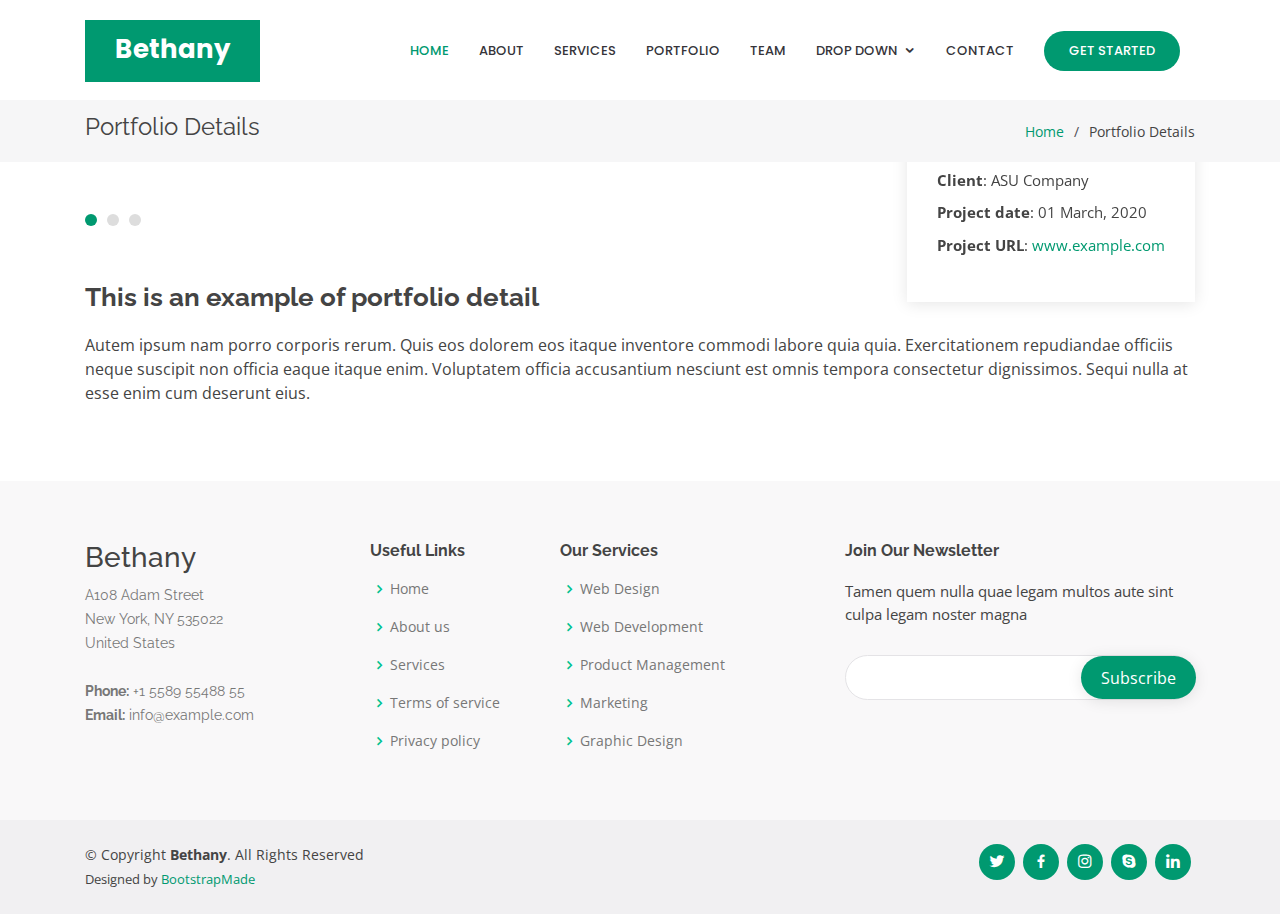
==== portfolio-details.html @ 7e9dd36a "2nd commit" ====
<!DOCTYPE html>
<html lang="en">

<head>
  <meta charset="utf-8">
  <meta content="width=device-width, initial-scale=1.0" name="viewport">

  <title>Portfolio Details - Bethany Bootstrap Template</title>
  <meta content="" name="descriptison">
  <meta content="" name="keywords">

  <!-- Favicons -->
  <link href="assets/img/favicon.png" rel="icon">
  <link href="assets/img/apple-touch-icon.png" rel="apple-touch-icon">

  <!-- Google Fonts -->
  <link href="https://fonts.googleapis.com/css?family=Open+Sans:300,300i,400,400i,600,600i,700,700i|Raleway:300,300i,400,400i,500,500i,600,600i,700,700i|Poppins:300,300i,400,400i,500,500i,600,600i,700,700i" rel="stylesheet">

  <!-- Vendor CSS Files -->
  <link href="assets/vendor/bootstrap/css/bootstrap.min.css" rel="stylesheet">
  <link href="assets/vendor/icofont/icofont.min.css" rel="stylesheet">
  <link href="assets/vendor/boxicons/css/boxicons.min.css" rel="stylesheet">
  <link href="assets/vendor/remixicon/remixicon.css" rel="stylesheet">
  <link href="assets/vendor/venobox/venobox.css" rel="stylesheet">
  <link href="assets/vendor/owl.carousel/assets/owl.carousel.min.css" rel="stylesheet">
  <link href="assets/vendor/aos/aos.css" rel="stylesheet">

  <!-- Template Main CSS File -->
  <link href="assets/css/style.css" rel="stylesheet">

  <!-- =======================================================
  * Template Name: Bethany - v2.0.0
  * Template URL: https://bootstrapmade.com/bethany-free-onepage-bootstrap-theme/
  * Author: BootstrapMade.com
  * License: https://bootstrapmade.com/license/
  ======================================================== -->
</head>

<body>

  <!-- ======= Header ======= -->
  <header id="header" class="fixed-top d-flex align-items-center">
    <div class="container">
      <div class="header-container d-flex align-items-center">
        <div class="logo mr-auto">
          <h1 class="text-light"><a href="index.html"><span>Bethany</span></a></h1>
          <!-- Uncomment below if you prefer to use an image logo -->
          <!-- <a href="index.html"><img src="assets/img/logo.png" alt="" class="img-fluid"></a>-->
        </div>

        <nav class="nav-menu d-none d-lg-block">
          <ul>
            <li class="active"><a href="#header">Home</a></li>
            <li><a href="#about">About</a></li>
            <li><a href="#services">Services</a></li>
            <li><a href="#portfolio">Portfolio</a></li>
            <li><a href="#team">Team</a></li>
            <li class="drop-down"><a href="">Drop Down</a>
              <ul>
                <li><a href="#">Drop Down 1</a></li>
                <li class="drop-down"><a href="#">Drop Down 2</a>
                  <ul>
                    <li><a href="#">Deep Drop Down 1</a></li>
                    <li><a href="#">Deep Drop Down 2</a></li>
                    <li><a href="#">Deep Drop Down 3</a></li>
                    <li><a href="#">Deep Drop Down 4</a></li>
                    <li><a href="#">Deep Drop Down 5</a></li>
                  </ul>
                </li>
                <li><a href="#">Drop Down 3</a></li>
                <li><a href="#">Drop Down 4</a></li>
                <li><a href="#">Drop Down 5</a></li>
              </ul>
            </li>
            <li><a href="#contact">Contact</a></li>

            <li class="get-started"><a href="#about">Get Started</a></li>
          </ul>
        </nav><!-- .nav-menu -->
      </div><!-- End Header Container -->
    </div>
  </header><!-- End Header -->

  <main id="main">

    <!-- ======= Breadcrumbs ======= -->
    <section id="breadcrumbs" class="breadcrumbs">
      <div class="container">

        <div class="d-flex justify-content-between align-items-center">
          <h2>Portfolio Details</h2>
          <ol>
            <li><a href="index.html">Home</a></li>
            <li>Portfolio Details</li>
          </ol>
        </div>

      </div>
    </section><!-- End Breadcrumbs -->

    <!-- ======= Portfolio Details Section ======= -->
    <section id="portfolio-details" class="portfolio-details">
      <div class="container">

        <div class="portfolio-details-container" data-aos="fade-up" data-aos-delay="100">

          <div class="owl-carousel portfolio-details-carousel">
            <img src="assets/img/portfolio/portfolio-details-1.jpg" class="img-fluid" alt="">
            <img src="assets/img/portfolio/portfolio-details-2.jpg" class="img-fluid" alt="">
            <img src="assets/img/portfolio/portfolio-details-3.jpg" class="img-fluid" alt="">
          </div>

          <div class="portfolio-info">
            <h3>Project information</h3>
            <ul>
              <li><strong>Category</strong>: Web design</li>
              <li><strong>Client</strong>: ASU Company</li>
              <li><strong>Project date</strong>: 01 March, 2020</li>
              <li><strong>Project URL</strong>: <a href="#">www.example.com</a></li>
            </ul>
          </div>

        </div>

        <div class="portfolio-description">
          <h2>This is an example of portfolio detail</h2>
          <p>
            Autem ipsum nam porro corporis rerum. Quis eos dolorem eos itaque inventore commodi labore quia quia. Exercitationem repudiandae officiis neque suscipit non officia eaque itaque enim. Voluptatem officia accusantium nesciunt est omnis tempora consectetur dignissimos. Sequi nulla at esse enim cum deserunt eius.
          </p>
        </div>

      </div>
    </section><!-- End Portfolio Details Section -->

  </main><!-- End #main -->

  <!-- ======= Footer ======= -->
  <footer id="footer">

    <div class="footer-top">
      <div class="container">
        <div class="row">

          <div class="col-lg-3 col-md-6 footer-contact">
            <h3>Bethany</h3>
            <p>
              A108 Adam Street <br>
              New York, NY 535022<br>
              United States <br><br>
              <strong>Phone:</strong> +1 5589 55488 55<br>
              <strong>Email:</strong> info@example.com<br>
            </p>
          </div>

          <div class="col-lg-2 col-md-6 footer-links">
            <h4>Useful Links</h4>
            <ul>
              <li><i class="bx bx-chevron-right"></i> <a href="#">Home</a></li>
              <li><i class="bx bx-chevron-right"></i> <a href="#">About us</a></li>
              <li><i class="bx bx-chevron-right"></i> <a href="#">Services</a></li>
              <li><i class="bx bx-chevron-right"></i> <a href="#">Terms of service</a></li>
              <li><i class="bx bx-chevron-right"></i> <a href="#">Privacy policy</a></li>
            </ul>
          </div>

          <div class="col-lg-3 col-md-6 footer-links">
            <h4>Our Services</h4>
            <ul>
              <li><i class="bx bx-chevron-right"></i> <a href="#">Web Design</a></li>
              <li><i class="bx bx-chevron-right"></i> <a href="#">Web Development</a></li>
              <li><i class="bx bx-chevron-right"></i> <a href="#">Product Management</a></li>
              <li><i class="bx bx-chevron-right"></i> <a href="#">Marketing</a></li>
              <li><i class="bx bx-chevron-right"></i> <a href="#">Graphic Design</a></li>
            </ul>
          </div>

          <div class="col-lg-4 col-md-6 footer-newsletter">
            <h4>Join Our Newsletter</h4>
            <p>Tamen quem nulla quae legam multos aute sint culpa legam noster magna</p>
            <form action="" method="post">
              <input type="email" name="email"><input type="submit" value="Subscribe">
            </form>
          </div>

        </div>
      </div>
    </div>

    <div class="container d-md-flex py-4">

      <div class="mr-md-auto text-center text-md-left">
        <div class="copyright">
          &copy; Copyright <strong><span>Bethany</span></strong>. All Rights Reserved
        </div>
        <div class="credits">
          <!-- All the links in the footer should remain intact. -->
          <!-- You can delete the links only if you purchased the pro version. -->
          <!-- Licensing information: https://bootstrapmade.com/license/ -->
          <!-- Purchase the pro version with working PHP/AJAX contact form: https://bootstrapmade.com/bethany-free-onepage-bootstrap-theme/ -->
          Designed by <a href="https://bootstrapmade.com/">BootstrapMade</a>
        </div>
      </div>
      <div class="social-links text-center text-md-right pt-3 pt-md-0">
        <a href="#" class="twitter"><i class="bx bxl-twitter"></i></a>
        <a href="#" class="facebook"><i class="bx bxl-facebook"></i></a>
        <a href="#" class="instagram"><i class="bx bxl-instagram"></i></a>
        <a href="#" class="google-plus"><i class="bx bxl-skype"></i></a>
        <a href="#" class="linkedin"><i class="bx bxl-linkedin"></i></a>
      </div>
    </div>
  </footer><!-- End Footer -->

  <a href="#" class="back-to-top"><i class="icofont-simple-up"></i></a>

  <!-- Vendor JS Files -->
  <script src="assets/vendor/jquery/jquery.min.js"></script>
  <script src="assets/vendor/bootstrap/js/bootstrap.bundle.min.js"></script>
  <script src="assets/vendor/jquery.easing/jquery.easing.min.js"></script>
  <script src="assets/vendor/php-email-form/validate.js"></script>
  <script src="assets/vendor/waypoints/jquery.waypoints.min.js"></script>
  <script src="assets/vendor/counterup/counterup.min.js"></script>
  <script src="assets/vendor/isotope-layout/isotope.pkgd.min.js"></script>
  <script src="assets/vendor/venobox/venobox.min.js"></script>
  <script src="assets/vendor/owl.carousel/owl.carousel.min.js"></script>
  <script src="assets/vendor/aos/aos.js"></script>

  <!-- Template Main JS File -->
  <script src="assets/js/main.js"></script>

</body>

</html>
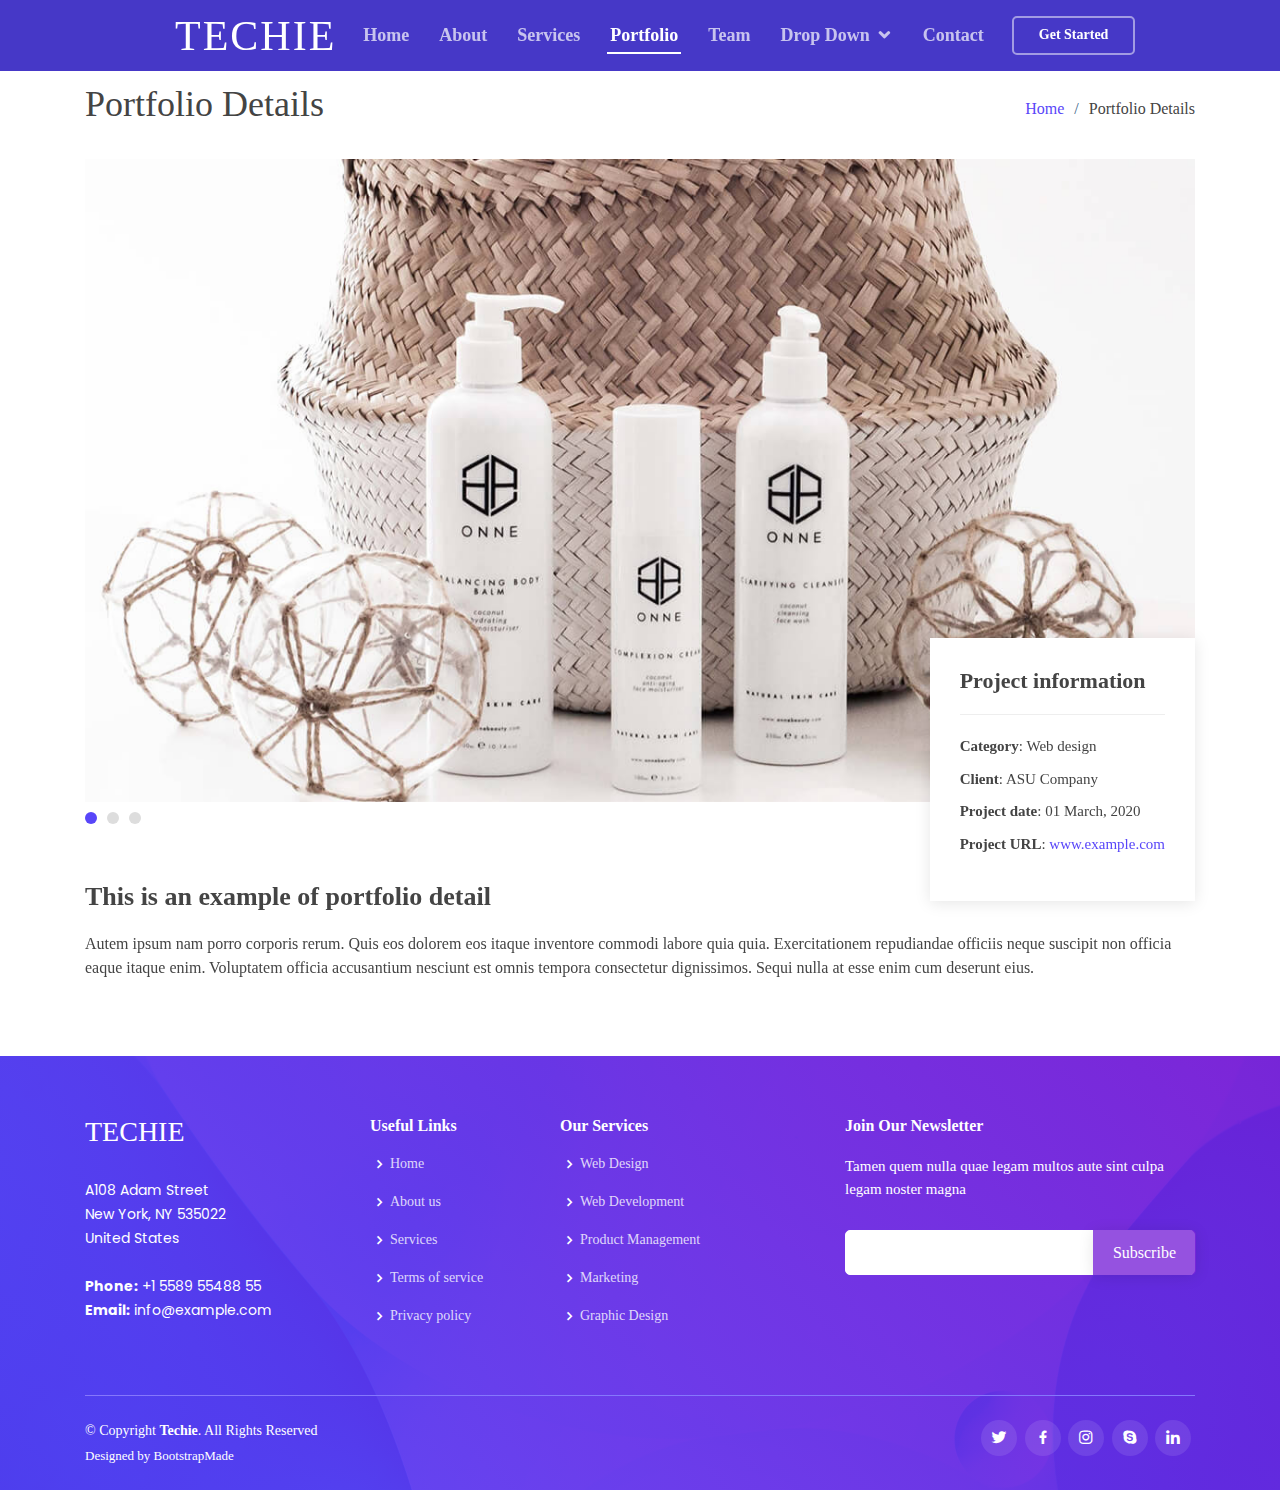
==== commit eace05a0: "Pre-bake commit" ====
--- a/portfolio-details.html
+++ b/portfolio-details.html
@@ -5,7 +5,7 @@
   <meta charset="utf-8">
   <meta content="width=device-width, initial-scale=1.0" name="viewport">
 
-  <title>Portfolio Details - Bethany Bootstrap Template</title>
+  <title>Portfolio Details - Techie Bootstrap Template</title>
   <meta content="" name="descriptison">
   <meta content="" name="keywords">
 
@@ -14,23 +14,22 @@
   <link href="assets/img/apple-touch-icon.png" rel="apple-touch-icon">
 
   <!-- Google Fonts -->
-  <link href="https://fonts.googleapis.com/css?family=Open+Sans:300,300i,400,400i,600,600i,700,700i|Raleway:300,300i,400,400i,500,500i,600,600i,700,700i|Poppins:300,300i,400,400i,500,500i,600,600i,700,700i" rel="stylesheet">
+  <link href="https://fonts.googleapis.com/css?family=Open+Sans:300,300i,400,400i,600,600i,700,700i|Roboto:300,300i,400,400i,500,500i,600,600i,700,700i|Poppins:300,300i,400,400i,500,500i,600,600i,700,700i" rel="stylesheet">
 
   <!-- Vendor CSS Files -->
   <link href="assets/vendor/bootstrap/css/bootstrap.min.css" rel="stylesheet">
   <link href="assets/vendor/icofont/icofont.min.css" rel="stylesheet">
   <link href="assets/vendor/boxicons/css/boxicons.min.css" rel="stylesheet">
-  <link href="assets/vendor/remixicon/remixicon.css" rel="stylesheet">
+  <link href="assets/vendor/owl.carousel/assets/owl.carousel.min.css" rel="stylesheet">
   <link href="assets/vendor/venobox/venobox.css" rel="stylesheet">
-  <link href="assets/vendor/owl.carousel/assets/owl.carousel.min.css" rel="stylesheet">
   <link href="assets/vendor/aos/aos.css" rel="stylesheet">
 
   <!-- Template Main CSS File -->
   <link href="assets/css/style.css" rel="stylesheet">
 
   <!-- =======================================================
-  * Template Name: Bethany - v2.0.0
-  * Template URL: https://bootstrapmade.com/bethany-free-onepage-bootstrap-theme/
+  * Template Name: Techie - v2.0.0
+  * Template URL: https://bootstrapmade.com/techie-free-skin-bootstrap-3/
   * Author: BootstrapMade.com
   * License: https://bootstrapmade.com/license/
   ======================================================== -->
@@ -39,45 +38,48 @@
 <body>
 
   <!-- ======= Header ======= -->
-  <header id="header" class="fixed-top d-flex align-items-center">
-    <div class="container">
-      <div class="header-container d-flex align-items-center">
-        <div class="logo mr-auto">
-          <h1 class="text-light"><a href="index.html"><span>Bethany</span></a></h1>
+  <header id="header" class="fixed-top header-inner-pages">
+    <div class="container-fluid">
+
+      <div class="row justify-content-center">
+        <div class="col-xl-9 d-flex align-items-center">
+          <h1 class="logo mr-auto"><a href="index.html">Techie</a></h1>
           <!-- Uncomment below if you prefer to use an image logo -->
-          <!-- <a href="index.html"><img src="assets/img/logo.png" alt="" class="img-fluid"></a>-->
-        </div>
-
-        <nav class="nav-menu d-none d-lg-block">
-          <ul>
-            <li class="active"><a href="#header">Home</a></li>
-            <li><a href="#about">About</a></li>
-            <li><a href="#services">Services</a></li>
-            <li><a href="#portfolio">Portfolio</a></li>
-            <li><a href="#team">Team</a></li>
-            <li class="drop-down"><a href="">Drop Down</a>
-              <ul>
-                <li><a href="#">Drop Down 1</a></li>
-                <li class="drop-down"><a href="#">Drop Down 2</a>
-                  <ul>
-                    <li><a href="#">Deep Drop Down 1</a></li>
-                    <li><a href="#">Deep Drop Down 2</a></li>
-                    <li><a href="#">Deep Drop Down 3</a></li>
-                    <li><a href="#">Deep Drop Down 4</a></li>
-                    <li><a href="#">Deep Drop Down 5</a></li>
-                  </ul>
-                </li>
-                <li><a href="#">Drop Down 3</a></li>
-                <li><a href="#">Drop Down 4</a></li>
-                <li><a href="#">Drop Down 5</a></li>
-              </ul>
-            </li>
-            <li><a href="#contact">Contact</a></li>
-
-            <li class="get-started"><a href="#about">Get Started</a></li>
-          </ul>
-        </nav><!-- .nav-menu -->
-      </div><!-- End Header Container -->
+          <!-- <a href="index.html" class="logo mr-auto"><img src="assets/img/logo.png" alt="" class="img-fluid"></a>-->
+
+          <nav class="nav-menu d-none d-lg-block">
+            <ul>
+              <li><a href="index.html">Home</a></li>
+              <li><a href="#about">About</a></li>
+              <li><a href="#services">Services</a></li>
+              <li class="active"><a href="#portfolio">Portfolio</a></li>
+              <li><a href="#team">Team</a></li>
+              <li class="drop-down"><a href="">Drop Down</a>
+                <ul>
+                  <li><a href="#">Drop Down 1</a></li>
+                  <li class="drop-down"><a href="#">Deep Drop Down</a>
+                    <ul>
+                      <li><a href="#">Deep Drop Down 1</a></li>
+                      <li><a href="#">Deep Drop Down 2</a></li>
+                      <li><a href="#">Deep Drop Down 3</a></li>
+                      <li><a href="#">Deep Drop Down 4</a></li>
+                      <li><a href="#">Deep Drop Down 5</a></li>
+                    </ul>
+                  </li>
+                  <li><a href="#">Drop Down 2</a></li>
+                  <li><a href="#">Drop Down 3</a></li>
+                  <li><a href="#">Drop Down 4</a></li>
+                </ul>
+              </li>
+              <li><a href="#contact">Contact</a></li>
+
+            </ul>
+          </nav><!-- .nav-menu -->
+
+          <a href="#about" class="get-started-btn scrollto">Get Started</a>
+        </div>
+      </div>
+
     </div>
   </header><!-- End Header -->
 
@@ -100,9 +102,9 @@
 
     <!-- ======= Portfolio Details Section ======= -->
     <section id="portfolio-details" class="portfolio-details">
-      <div class="container">
-
-        <div class="portfolio-details-container" data-aos="fade-up" data-aos-delay="100">
+      <div class="container" data-aos="fade-up">
+
+        <div class="portfolio-details-container">
 
           <div class="owl-carousel portfolio-details-carousel">
             <img src="assets/img/portfolio/portfolio-details-1.jpg" class="img-fluid" alt="">
@@ -142,7 +144,7 @@
         <div class="row">
 
           <div class="col-lg-3 col-md-6 footer-contact">
-            <h3>Bethany</h3>
+            <h3>Techie</h3>
             <p>
               A108 Adam Street <br>
               New York, NY 535022<br>
@@ -186,31 +188,35 @@
       </div>
     </div>
 
-    <div class="container d-md-flex py-4">
-
-      <div class="mr-md-auto text-center text-md-left">
-        <div class="copyright">
-          &copy; Copyright <strong><span>Bethany</span></strong>. All Rights Reserved
-        </div>
-        <div class="credits">
-          <!-- All the links in the footer should remain intact. -->
-          <!-- You can delete the links only if you purchased the pro version. -->
-          <!-- Licensing information: https://bootstrapmade.com/license/ -->
-          <!-- Purchase the pro version with working PHP/AJAX contact form: https://bootstrapmade.com/bethany-free-onepage-bootstrap-theme/ -->
-          Designed by <a href="https://bootstrapmade.com/">BootstrapMade</a>
-        </div>
-      </div>
-      <div class="social-links text-center text-md-right pt-3 pt-md-0">
-        <a href="#" class="twitter"><i class="bx bxl-twitter"></i></a>
-        <a href="#" class="facebook"><i class="bx bxl-facebook"></i></a>
-        <a href="#" class="instagram"><i class="bx bxl-instagram"></i></a>
-        <a href="#" class="google-plus"><i class="bx bxl-skype"></i></a>
-        <a href="#" class="linkedin"><i class="bx bxl-linkedin"></i></a>
-      </div>
+    <div class="container">
+
+      <div class="copyright-wrap d-md-flex py-4">
+        <div class="mr-md-auto text-center text-md-left">
+          <div class="copyright">
+            &copy; Copyright <strong><span>Techie</span></strong>. All Rights Reserved
+          </div>
+          <div class="credits">
+            <!-- All the links in the footer should remain intact. -->
+            <!-- You can delete the links only if you purchased the pro version. -->
+            <!-- Licensing information: https://bootstrapmade.com/license/ -->
+            <!-- Purchase the pro version with working PHP/AJAX contact form: https://bootstrapmade.com/techie-free-skin-bootstrap-3/ -->
+            Designed by <a href="https://bootstrapmade.com/">BootstrapMade</a>
+          </div>
+        </div>
+        <div class="social-links text-center text-md-right pt-3 pt-md-0">
+          <a href="#" class="twitter"><i class="bx bxl-twitter"></i></a>
+          <a href="#" class="facebook"><i class="bx bxl-facebook"></i></a>
+          <a href="#" class="instagram"><i class="bx bxl-instagram"></i></a>
+          <a href="#" class="google-plus"><i class="bx bxl-skype"></i></a>
+          <a href="#" class="linkedin"><i class="bx bxl-linkedin"></i></a>
+        </div>
+      </div>
+
     </div>
   </footer><!-- End Footer -->
 
   <a href="#" class="back-to-top"><i class="icofont-simple-up"></i></a>
+  <div id="preloader"></div>
 
   <!-- Vendor JS Files -->
   <script src="assets/vendor/jquery/jquery.min.js"></script>
@@ -219,9 +225,9 @@
   <script src="assets/vendor/php-email-form/validate.js"></script>
   <script src="assets/vendor/waypoints/jquery.waypoints.min.js"></script>
   <script src="assets/vendor/counterup/counterup.min.js"></script>
+  <script src="assets/vendor/owl.carousel/owl.carousel.min.js"></script>
   <script src="assets/vendor/isotope-layout/isotope.pkgd.min.js"></script>
   <script src="assets/vendor/venobox/venobox.min.js"></script>
-  <script src="assets/vendor/owl.carousel/owl.carousel.min.js"></script>
   <script src="assets/vendor/aos/aos.js"></script>
 
   <!-- Template Main JS File -->
--- a/assets/css/style.css
+++ b/assets/css/style.css
@@ -1,1471 +1,1782 @@
-/**
-* Template Name: Bethany - v2.0.0
-* Template URL: https://bootstrapmade.com/bethany-free-onepage-bootstrap-theme/
-* Author: BootstrapMade.com
-* License: https://bootstrapmade.com/license/
-*/
-
-/*--------------------------------------------------------------
-# General
---------------------------------------------------------------*/
-body {
-  font-family: "Open Sans", sans-serif;
-  color: #444444;
-}
-
-a {
-  color: #009970;
-}
-
-a:hover {
-  color: #00cc95;
-  text-decoration: none;
-}
-
-h1, h2, h3, h4, h5, h6 {
-  font-family: "Raleway", sans-serif;
-}
-
-/*--------------------------------------------------------------
-# Back to top button
---------------------------------------------------------------*/
-.back-to-top {
-  position: fixed;
-  display: none;
-  right: 15px;
-  bottom: 15px;
-  z-index: 99999;
-}
-
-.back-to-top i {
-  display: flex;
-  align-items: center;
-  justify-content: center;
-  font-size: 24px;
-  width: 40px;
-  height: 40px;
-  border-radius: 50px;
-  background: #009970;
-  color: #fff;
-  transition: all 0.4s;
-}
-
-.back-to-top i:hover {
-  background: #00805d;
-  color: #fff;
-}
-
-/*--------------------------------------------------------------
-# Disable AOS delay on mobile
---------------------------------------------------------------*/
-@media screen and (max-width: 768px) {
-  [data-aos-delay] {
-    transition-delay: 0 !important;
-  }
-}
-
-/*--------------------------------------------------------------
-# Header
---------------------------------------------------------------*/
-#header {
-  transition: all 0.5s;
-  z-index: 997;
-  transition: all 0.5s;
-  top: 20px;
-}
-
-#header .header-container {
-  background: #fff;
-}
-
-#header.header-scrolled {
-  background: #fff;
-  box-shadow: 0px 2px 15px rgba(0, 0, 0, 0.1);
-  top: 0;
-}
-
-#header .logo {
-  overflow: hidden;
-  padding: 16px 30px 12px 30px;
-  background: #009970;
-}
-
-#header .logo h1 {
-  font-size: 26px;
-  padding: 0;
-  line-height: 1;
-  font-weight: 700;
-  font-family: "Poppins", sans-serif;
-}
-
-#header .logo h1 a, #header .logo h1 a:hover {
-  color: #fff;
-  text-decoration: none;
-}
-
-#header .logo img {
-  padding: 0;
-  margin: 0;
-  max-height: 40px;
-}
-
-@media (max-width: 992px) {
-  #header {
-    box-shadow: 0px 2px 15px rgba(0, 0, 0, 0.1);
-    top: 0;
-    background: #009970;
-  }
-  #header.header-scrolled, #header .header-container {
-    background: #009970;
-  }
-  #header .logo h1 {
-    font-size: 24px;
-  }
-}
-
-/*--------------------------------------------------------------
-# Navigation Menu
---------------------------------------------------------------*/
-/* Desktop Navigation */
-.nav-menu, .nav-menu * {
-  margin: 0;
-  padding: 0;
-  list-style: none;
-}
-
-.nav-menu > ul > li {
-  position: relative;
-  white-space: nowrap;
-  float: left;
-}
-
-.nav-menu a {
-  display: block;
-  position: relative;
-  color: #36343a;
-  padding: 10px 15px;
-  transition: 0.3s;
-  font-size: 13px;
-  font-weight: 500;
-  text-transform: uppercase;
-  font-family: "Poppins", sans-serif;
-}
-
-.nav-menu a:hover, .nav-menu .active > a, .nav-menu li:hover > a {
-  color: #009970;
-  text-decoration: none;
-}
-
-.nav-menu .get-started a {
-  background: #009970;
-  color: #fff;
-  border-radius: 50px;
-  margin: 0 15px;
-  padding: 10px 25px;
-}
-
-.nav-menu .get-started a:hover {
-  background: #00805d;
-  color: #fff;
-}
-
-.nav-menu .drop-down ul {
-  display: block;
-  position: absolute;
-  left: 0;
-  top: calc(100% + 30px);
-  z-index: 99;
-  opacity: 0;
-  visibility: hidden;
-  padding: 10px 0;
-  background: #fff;
-  box-shadow: 0px 0px 30px rgba(127, 137, 161, 0.25);
-  transition: ease all 0.3s;
-}
-
-.nav-menu .drop-down:hover > ul {
-  opacity: 1;
-  top: 100%;
-  visibility: visible;
-}
-
-.nav-menu .drop-down li {
-  min-width: 180px;
-  position: relative;
-}
-
-.nav-menu .drop-down ul a {
-  padding: 10px 20px;
-  font-weight: 500;
-  text-transform: none;
-  color: black;
-}
-
-.nav-menu .drop-down ul a:hover, .nav-menu .drop-down ul .active > a, .nav-menu .drop-down ul li:hover > a {
-  color: #009970;
-}
-
-.nav-menu .drop-down > a:after {
-  content: "\ea99";
-  font-family: IcoFont;
-  padding-left: 5px;
-}
-
-.nav-menu .drop-down .drop-down ul {
-  top: 0;
-  left: calc(100% - 30px);
-}
-
-.nav-menu .drop-down .drop-down:hover > ul {
-  opacity: 1;
-  top: 0;
-  left: 100%;
-}
-
-.nav-menu .drop-down .drop-down > a {
-  padding-right: 35px;
-}
-
-.nav-menu .drop-down .drop-down > a:after {
-  content: "\eaa0";
-  font-family: IcoFont;
-  position: absolute;
-  right: 15px;
-}
-
-@media (max-width: 1366px) {
-  .nav-menu .drop-down .drop-down ul {
-    left: -90%;
-  }
-  .nav-menu .drop-down .drop-down:hover > ul {
-    left: -100%;
-  }
-  .nav-menu .drop-down .drop-down > a:after {
-    content: "\ea9d";
-  }
-}
-
-/* Mobile Navigation */
-.mobile-nav-toggle {
-  position: fixed;
-  right: 15px;
-  top: 15px;
-  z-index: 9998;
-  border: 0;
-  background: none;
-  font-size: 24px;
-  transition: all 0.4s;
-  outline: none !important;
-  line-height: 1;
-  cursor: pointer;
-  text-align: right;
-}
-
-.mobile-nav-toggle i {
-  color: #fff;
-}
-
-.mobile-nav {
-  position: fixed;
-  top: 55px;
-  right: 15px;
-  bottom: 15px;
-  left: 15px;
-  z-index: 9999;
-  overflow-y: auto;
-  background: #fff;
-  transition: ease-in-out 0.2s;
-  opacity: 0;
-  visibility: hidden;
-  border-radius: 10px;
-  padding: 10px 0;
-}
-
-.mobile-nav * {
-  margin: 0;
-  padding: 0;
-  list-style: none;
-}
-
-.mobile-nav a {
-  display: block;
-  position: relative;
-  color: #36343a;
-  padding: 10px 20px;
-  font-weight: 500;
-  outline: none;
-}
-
-.mobile-nav a:hover, .mobile-nav .active > a, .mobile-nav li:hover > a {
-  color: #009970;
-  text-decoration: none;
-}
-
-.mobile-nav .get-started {
-  text-align: center;
-}
-
-.mobile-nav .get-started a {
-  background: #009970;
-  color: #fff;
-  border-radius: 50px;
-  margin: 0 15px;
-  padding: 10px 25px;
-  display: inline-block;
-}
-
-.mobile-nav .get-started a:hover {
-  background: #00c28e;
-  color: #fff;
-}
-
-.mobile-nav .drop-down > a:after {
-  content: "\ea99";
-  font-family: IcoFont;
-  padding-left: 10px;
-  position: absolute;
-  right: 15px;
-}
-
-.mobile-nav .active.drop-down > a:after {
-  content: "\eaa1";
-}
-
-.mobile-nav .drop-down > a {
-  padding-right: 35px;
-}
-
-.mobile-nav .drop-down ul {
-  display: none;
-  overflow: hidden;
-}
-
-.mobile-nav .drop-down li {
-  padding-left: 20px;
-}
-
-.mobile-nav-overly {
-  width: 100%;
-  height: 100%;
-  z-index: 9997;
-  top: 0;
-  left: 0;
-  position: fixed;
-  background: rgba(29, 28, 31, 0.6);
-  overflow: hidden;
-  display: none;
-  transition: ease-in-out 0.2s;
-}
-
-.mobile-nav-active {
-  overflow: hidden;
-}
-
-.mobile-nav-active .mobile-nav {
-  opacity: 1;
-  visibility: visible;
-}
-
-.mobile-nav-active .mobile-nav-toggle i {
-  color: #fff;
-}
-
-/*--------------------------------------------------------------
-# Hero Section
---------------------------------------------------------------*/
-#hero {
-  width: 100%;
-  height: 80vh;
-  background: url("../img/lungs.gif") center center;
-  background-size: cover;
-  position: relative;
-}
-
-#hero .container {
-  padding-top: 80px;
-}
-
-#hero:before {
-  content: "";
-  background: rgba(0, 0, 0, 0.6);
-  position: absolute;
-  bottom: 0;
-  top: 0;
-  left: 0;
-  right: 0;
-}
-
-#hero h1 {
-  margin: 0 0 10px 0;
-  font-size: 48px;
-  font-weight: 700;
-  line-height: 56px;
-  color: #fff;
-}
-
-#hero h2 {
-  color: #eee;
-  margin-bottom: 40px;
-  font-size: 15px;
-  font-weight: 500;
-  font-family: "Open Sans", sans-serif;
-  letter-spacing: 0.5px;
-  text-transform: uppercase;
-}
-
-#hero .btn-get-started {
-  font-family: "Poppins", sans-serif;
-  text-transform: uppercase;
-  font-weight: 500;
-  font-size: 14px;
-  letter-spacing: 1px;
-  display: inline-block;
-  padding: 8px 28px;
-  border-radius: 50px;
-  transition: 0.5s;
-  margin: 10px;
-  border: 2px solid #fff;
-  color: #fff;
-}
-
-#hero .btn-get-started:hover {
-  background: #009970;
-  border: 2px solid #009970;
-}
-
-@media (min-width: 1024px) {
-  #hero {
-    background-attachment: fixed;
-  }
-}
-
-@media (max-width: 768px) {
-  #hero {
-    height: 100vh;
-  }
-  #hero .container {
-    padding-top: 60px;
-  }
-  #hero h1 {
-    font-size: 32px;
-    line-height: 36px;
-  }
-}
-
-/*--------------------------------------------------------------
-# Sections General
---------------------------------------------------------------*/
-section {
-  padding: 60px 0;
-  overflow: hidden;
-}
-
-.section-bg {
-  background-color: #f6f6f7;
-}
-
-.section-title {
-  padding-bottom: 30px;
-}
-
-.section-title h2 {
-  font-size: 32px;
-  font-weight: bold;
-  text-transform: uppercase;
-  margin-bottom: 20px;
-  padding-bottom: 20px;
-  position: relative;
-}
-
-.section-title h2::after {
-  content: '';
-  position: absolute;
-  display: block;
-  width: 50px;
-  height: 3px;
-  background: #009970;
-  bottom: 0;
-  left: 0;
-}
-
-.section-title p {
-  margin-bottom: 0;
-}
-
-/*--------------------------------------------------------------
-# Clients
---------------------------------------------------------------*/
-.clients {
-  background: #f6f6f7;
-  text-align: center;
-  padding: 5px 0;
-}
-
-.clients img {
-  width: 40%;
-  -webkit-filter: grayscale(100);
-  filter: grayscale(100);
-  transition: all 0.4s ease-in-out;
-  display: inline-block;
-  padding: 15px 0;
-}
-
-.clients img:hover {
-  -webkit-filter: none;
-  filter: none;
-  transform: scale(1.1);
-}
-
-/*--------------------------------------------------------------
-# About
---------------------------------------------------------------*/
-.about .content h2 {
-  font-weight: 700;
-  font-size: 48px;
-  line-height: 60px;
-  margin-bottom: 20px;
-  text-transform: uppercase;
-}
-
-.about .content h3 {
-  font-weight: 500;
-  line-height: 32px;
-  font-size: 24px;
-}
-
-.about .content ul {
-  list-style: none;
-  padding: 0;
-}
-
-.about .content ul li {
-  padding: 10px 0 0 28px;
-  position: relative;
-}
-
-.about .content ul i {
-  left: 0;
-  top: 7px;
-  position: absolute;
-  font-size: 20px;
-  color: #009970;
-}
-
-.about .content p:last-child {
-  margin-bottom: 0;
-}
-
-/*--------------------------------------------------------------
-# Counts
---------------------------------------------------------------*/
-.counts {
-  background: #009970;
-  padding: 40px 0 20px 0;
-  color: #fff;
-}
-
-.counts .counters span {
-  font-size: 36px;
-  display: block;
-  font-weight: 700;
-}
-
-.counts .counters p {
-  padding: 0;
-  margin: 0 0 20px 0;
-  font-family: "Raleway", sans-serif;
-  font-size: 15px;
-  font-weight: 500;
-}
-
-/*--------------------------------------------------------------
-# Why Us
---------------------------------------------------------------*/
-.why-us .content {
-  padding: 30px;
-  background: #009970;
-  border-radius: 4px;
-  color: #fff;
-}
-
-.why-us .content h3 {
-  font-weight: 700;
-  font-size: 34px;
-  margin-bottom: 30px;
-}
-
-.why-us .content p {
-  margin-bottom: 30px;
-}
-
-.why-us .content .more-btn {
-  display: inline-block;
-  background: rgba(255, 255, 255, 0.1);
-  padding: 6px 30px 8px 30px;
-  color: #fff;
-  border-radius: 50px;
-  transition: all ease-in-out 0.4s;
-}
-
-.why-us .content .more-btn i {
-  font-size: 14px;
-}
-
-.why-us .content .more-btn:hover {
-  color: #009970;
-  background: #fff;
-}
-
-.why-us .icon-boxes .icon-box {
-  text-align: center;
-  border-radius: 10px;
-  background: #fff;
-  box-shadow: 0px 2px 15px rgba(0, 0, 0, 0.1);
-  padding: 40px 30px;
-  width: 100%;
-  transition: 0.3s;
-}
-
-.why-us .icon-boxes .icon-box i {
-  font-size: 40px;
-  color: #009970;
-  margin-bottom: 30px;
-}
-
-.why-us .icon-boxes .icon-box h4 {
-  font-size: 20px;
-  font-weight: 700;
-  margin: 0 0 30px 0;
-}
-
-.why-us .icon-boxes .icon-box p {
-  font-size: 15px;
-  color: #848484;
-}
-
-.why-us .icon-boxes .icon-box:hover {
-  box-shadow: 0px 5px 25px rgba(0, 0, 0, 0.15);
-}
-
-/*--------------------------------------------------------------
-# Cta
---------------------------------------------------------------*/
-.cta {
-  background: linear-gradient(rgba(2, 2, 2, 0.7), rgba(0, 0, 0, 0.7)), url("../img/NVIDIA.jpg") fixed center center;
-  background-size: cover;
-  padding: 60px 0;
-}
-
-.cta h3 {
-  color: #fff;
-  font-size: 28px;
-  font-weight: 700;
-}
-
-.cta p {
-  color: #fff;
-}
-
-.cta .cta-btn {
-  font-family: "Raleway", sans-serif;
-  text-transform: uppercase;
-  font-weight: 600;
-  font-size: 15px;
-  letter-spacing: 1px;
-  display: inline-block;
-  padding: 8px 28px;
-  border-radius: 25px;
-  transition: 0.5s;
-  margin-top: 10px;
-  border: 2px solid #fff;
-  color: #fff;
-}
-
-.cta .cta-btn:hover {
-  background: #009970;
-  border: 2px solid #009970;
-}
-
-/*--------------------------------------------------------------
-# Services
---------------------------------------------------------------*/
-.services .icon-box {
-  text-align: center;
-  padding: 40px 20px;
-  transition: all ease-in-out 0.3s;
-  background: #fff;
-}
-
-.services .icon-box .icon {
-  margin: 0 auto;
-  width: 64px;
-  height: 64px;
-  border-radius: 50px;
-  border: 1px solid #009970;
-  display: flex;
-  align-items: center;
-  justify-content: center;
-  margin-bottom: 20px;
-  transition: ease-in-out 0.3s;
-  color: #009970;
-}
-
-.services .icon-box .icon i {
-  font-size: 28px;
-}
-
-.services .icon-box h4 {
-  font-weight: 700;
-  margin-bottom: 15px;
-  font-size: 24px;
-}
-
-.services .icon-box h4 a {
-  color: #36343a;
-  transition: ease-in-out 0.3s;
-}
-
-.services .icon-box p {
-  line-height: 24px;
-  font-size: 14px;
-  margin-bottom: 0;
-}
-
-.services .icon-box:hover {
-  border-color: #fff;
-  box-shadow: 0px 0 25px 0 rgba(0, 0, 0, 0.1);
-}
-
-.services .icon-box:hover h4 a {
-  color: #009970;
-}
-
-.services .icon-box:hover .icon {
-  color: #fff;
-  background: #009970;
-}
-
-/*--------------------------------------------------------------
-# Portfolio
---------------------------------------------------------------*/
-.portfolio .portfolio-item {
-  margin-bottom: 30px;
-}
-
-.portfolio #portfolio-flters {
-  padding: 0;
-  margin: 0 auto 20px auto;
-  list-style: none;
-  text-align: center;
-}
-
-.portfolio #portfolio-flters li {
-  cursor: pointer;
-  display: inline-block;
-  padding: 8px 16px 8px 16px;
-  font-size: 14px;
-  font-weight: 500;
-  line-height: 1;
-  text-transform: uppercase;
-  color: #444444;
-  margin-bottom: 5px;
-  transition: all 0.3s ease-in-out;
-  border-radius: 50px;
-  font-family: "Poppins", sans-serif;
-}
-
-.portfolio #portfolio-flters li:hover, .portfolio #portfolio-flters li.filter-active {
-  color: #fff;
-  background: #009970;
-}
-
-.portfolio #portfolio-flters li:last-child {
-  margin-right: 0;
-}
-
-.portfolio .portfolio-wrap {
-  transition: 0.3s;
-  position: relative;
-  overflow: hidden;
-  z-index: 1;
-  background: rgba(54, 52, 58, 0.6);
-}
-
-.portfolio .portfolio-wrap::before {
-  content: "";
-  background: rgba(54, 52, 58, 0.6);
-  position: absolute;
-  left: 0;
-  right: 0;
-  top: 0;
-  bottom: 0;
-  transition: all ease-in-out 0.3s;
-  z-index: 2;
-  opacity: 0;
-}
-
-.portfolio .portfolio-wrap img {
-  transition: all ease-in-out 0.3s;
-}
-
-.portfolio .portfolio-wrap .portfolio-info {
-  opacity: 0;
-  position: absolute;
-  top: 0;
-  left: 0;
-  right: 0;
-  bottom: 0;
-  z-index: 3;
-  transition: all ease-in-out 0.3s;
-  display: flex;
-  flex-direction: column;
-  justify-content: flex-end;
-  align-items: center;
-  padding: 20px;
-}
-
-.portfolio .portfolio-wrap .portfolio-info h4 {
-  font-size: 20px;
-  color: #fff;
-  font-weight: 600;
-}
-
-.portfolio .portfolio-wrap .portfolio-info p {
-  color: rgba(255, 255, 255, 0.7);
-  font-size: 14px;
-  text-transform: uppercase;
-  padding: 0;
-  margin: 0;
-  font-style: italic;
-}
-
-.portfolio .portfolio-wrap .portfolio-links {
-  text-align: center;
-  z-index: 4;
-}
-
-.portfolio .portfolio-wrap .portfolio-links a {
-  color: #fff;
-  margin: 0 5px 0 0;
-  font-size: 28px;
-  display: inline-block;
-  transition: 0.3s;
-}
-
-.portfolio .portfolio-wrap .portfolio-links a:hover {
-  color: #00cc95;
-}
-
-.portfolio .portfolio-wrap:hover::before {
-  opacity: 1;
-}
-
-.portfolio .portfolio-wrap:hover img {
-  transform: scale(1.2);
-}
-
-.portfolio .portfolio-wrap:hover .portfolio-info {
-  opacity: 1;
-}
-
-/*--------------------------------------------------------------
-# Testimonials
---------------------------------------------------------------*/
-.testimonials .testimonial-item {
-  box-sizing: content-box;
-  padding: 30px 30px 0 30px;
-  margin: 30px 15px;
-  text-align: center;
-  min-height: 350px;
-  box-shadow: 0px 2px 12px rgba(0, 0, 0, 0.08);
-  background: #fff;
-}
-
-.testimonials .testimonial-item .testimonial-img {
-  width: 90px;
-  border-radius: 50%;
-  border: 4px solid #fff;
-  margin: 0 auto;
-}
-
-.testimonials .testimonial-item h3 {
-  font-size: 18px;
-  font-weight: bold;
-  margin: 10px 0 5px 0;
-  color: #111;
-}
-
-.testimonials .testimonial-item h4 {
-  font-size: 14px;
-  color: #999;
-  margin: 0;
-}
-
-.testimonials .testimonial-item .quote-icon-left, .testimonials .testimonial-item .quote-icon-right {
-  color: #66ffd6;
-  font-size: 26px;
-}
-
-.testimonials .testimonial-item .quote-icon-left {
-  display: inline-block;
-  left: -5px;
-  position: relative;
-}
-
-.testimonials .testimonial-item .quote-icon-right {
-  display: inline-block;
-  right: -5px;
-  position: relative;
-  top: 10px;
-}
-
-.testimonials .testimonial-item p {
-  font-style: italic;
-  margin: 0 auto 15px auto;
-}
-
-.testimonials .owl-nav, .testimonials .owl-dots {
-  margin-top: 5px;
-  text-align: center;
-}
-
-.testimonials .owl-dot {
-  display: inline-block;
-  margin: 0 5px;
-  width: 12px;
-  height: 12px;
-  border-radius: 50%;
-  background-color: #ddd !important;
-}
-
-.testimonials .owl-dot.active {
-  background-color: #009970 !important;
-}
-
-@media (max-width: 767px) {
-  .testimonials {
-    margin: 30px 10px;
-  }
-}
-
-/*--------------------------------------------------------------
-# Team
---------------------------------------------------------------*/
-.team {
-  background: #fff;
-}
-
-.team .member {
-  position: relative;
-  box-shadow: 0px 2px 15px rgba(0, 0, 0, 0.1);
-  padding: 30px;
-  border-radius: 10px;
-  text-align: center;
-}
-
-.team .member .pic {
-  overflow: hidden;
-  width: 150px;
-  border-radius: 50%;
-  margin: 0 auto 20px auto;
-}
-
-.team .member .pic img {
-  transition: ease-in-out 0.3s;
-}
-
-.team .member:hover img {
-  transform: scale(1.1);
-}
-
-.team .member h4 {
-  font-weight: 700;
-  margin-bottom: 5px;
-  font-size: 20px;
-  color: #36343a;
-}
-
-.team .member span {
-  display: block;
-  font-size: 15px;
-  padding-bottom: 10px;
-  position: relative;
-  font-weight: 500;
-}
-
-.team .member span::after {
-  content: '';
-  position: absolute;
-  display: block;
-  width: 50px;
-  height: 1px;
-  background: #b5b3ba;
-  bottom: 0;
-  left: 50%;
-  transform: translateX(-50%);
-}
-
-.team .member p {
-  margin: 10px 0 0 0;
-  font-size: 14px;
-}
-
-.team .member .social {
-  margin-top: 12px;
-  display: flex;
-  align-items: center;
-  justify-content: center;
-}
-
-.team .member .social a {
-  transition: ease-in-out 0.3s;
-  display: flex;
-  align-items: center;
-  justify-content: center;
-  border-radius: 50px;
-  width: 32px;
-  height: 32px;
-  background: #a8a5ae;
-}
-
-.team .member .social a i {
-  color: #fff;
-  font-size: 16px;
-  margin: 0 2px;
-}
-
-.team .member .social a:hover {
-  background: #009970;
-}
-
-.team .member .social a + a {
-  margin-left: 8px;
-}
-
-/*--------------------------------------------------------------
-# Contact
---------------------------------------------------------------*/
-.contact .info {
-  padding: 30px;
-  width: 100%;
-  background: #fff;
-  box-shadow: 0px 2px 15px rgba(0, 0, 0, 0.1);
-}
-
-.contact .info i {
-  font-size: 20px;
-  color: #fff;
-  float: left;
-  width: 44px;
-  height: 44px;
-  background: #009970;
-  display: flex;
-  justify-content: center;
-  align-items: center;
-  border-radius: 50px;
-  transition: all 0.3s ease-in-out;
-}
-
-.contact .info h4 {
-  padding: 0 0 0 60px;
-  font-size: 22px;
-  font-weight: 600;
-  margin-bottom: 5px;
-  color: #36343a;
-}
-
-.contact .info p {
-  padding: 0 0 0 60px;
-  margin-bottom: 0;
-  font-size: 14px;
-  color: #686470;
-}
-
-.contact .php-email-form {
-  width: 100%;
-  padding: 30px;
-  background: #fff;
-  box-shadow: 0 0 24px 0 rgba(0, 0, 0, 0.12);
-}
-
-.contact .php-email-form .form-group {
-  padding-bottom: 8px;
-}
-
-.contact .php-email-form .validate {
-  display: none;
-  color: red;
-  margin: 0 0 15px 0;
-  font-weight: 400;
-  font-size: 13px;
-}
-
-.contact .php-email-form .error-message {
-  display: none;
-  color: #fff;
-  background: #ed3c0d;
-  text-align: center;
-  padding: 15px;
-  font-weight: 600;
-}
-
-.contact .php-email-form .sent-message {
-  display: none;
-  color: #fff;
-  background: #18d26e;
-  text-align: center;
-  padding: 15px;
-  font-weight: 600;
-}
-
-.contact .php-email-form .loading {
-  display: none;
-  background: #fff;
-  text-align: center;
-  padding: 15px;
-}
-
-.contact .php-email-form .loading:before {
-  content: "";
-  display: inline-block;
-  border-radius: 50%;
-  width: 24px;
-  height: 24px;
-  margin: 0 10px -6px 0;
-  border: 3px solid #18d26e;
-  border-top-color: #eee;
-  -webkit-animation: animate-loading 1s linear infinite;
-  animation: animate-loading 1s linear infinite;
-}
-
-.contact .php-email-form input, .contact .php-email-form textarea {
-  border-radius: 0;
-  box-shadow: none;
-  font-size: 14px;
-}
-
-.contact .php-email-form input {
-  height: 44px;
-}
-
-.contact .php-email-form textarea {
-  padding: 10px 12px;
-}
-
-.contact .php-email-form button[type="submit"] {
-  background: #009970;
-  border: 0;
-  padding: 10px 30px;
-  color: #fff;
-  transition: 0.4s;
-  border-radius: 50px;
-}
-
-.contact .php-email-form button[type="submit"]:hover {
-  background: #00805d;
-}
-
-@-webkit-keyframes animate-loading {
-  0% {
-    transform: rotate(0deg);
-  }
-  100% {
-    transform: rotate(360deg);
-  }
-}
-
-@keyframes animate-loading {
-  0% {
-    transform: rotate(0deg);
-  }
-  100% {
-    transform: rotate(360deg);
-  }
-}
-
-/*--------------------------------------------------------------
-# Breadcrumbs
---------------------------------------------------------------*/
-.breadcrumbs {
-  padding: 15px 0;
-  background: #f6f6f7;
-  margin-top: 100px;
-}
-
-.breadcrumbs h2 {
-  font-size: 24px;
-  line-height: 1;
-  font-weight: 400;
-}
-
-.breadcrumbs ol {
-  display: flex;
-  flex-wrap: wrap;
-  list-style: none;
-  padding: 0;
-  margin: 0;
-  font-size: 14px;
-}
-
-.breadcrumbs ol li + li {
-  padding-left: 10px;
-}
-
-.breadcrumbs ol li + li::before {
-  display: inline-block;
-  padding-right: 10px;
-  color: #4f4c55;
-  content: "/";
-}
-
-@media (max-width: 768px) {
-  .breadcrumbs .d-flex {
-    display: block !important;
-  }
-  .breadcrumbs ol {
-    display: block;
-  }
-  .breadcrumbs ol li {
-    display: inline-block;
-  }
-}
-
-/*--------------------------------------------------------------
-# Portfolio Details
---------------------------------------------------------------*/
-.portfolio-details {
-  padding-top: 40px;
-}
-
-.portfolio-details .portfolio-details-container {
-  position: relative;
-}
-
-.portfolio-details .portfolio-details-carousel {
-  position: relative;
-  z-index: 1;
-}
-
-.portfolio-details .portfolio-details-carousel .owl-nav, .portfolio-details .portfolio-details-carousel .owl-dots {
-  margin-top: 5px;
-  text-align: left;
-}
-
-.portfolio-details .portfolio-details-carousel .owl-dot {
-  display: inline-block;
-  margin: 0 10px 0 0;
-  width: 12px;
-  height: 12px;
-  border-radius: 50%;
-  background-color: #ddd !important;
-}
-
-.portfolio-details .portfolio-details-carousel .owl-dot.active {
-  background-color: #009970 !important;
-}
-
-.portfolio-details .portfolio-info {
-  padding: 30px;
-  position: absolute;
-  right: 0;
-  bottom: -70px;
-  background: #fff;
-  box-shadow: 0px 2px 15px rgba(0, 0, 0, 0.1);
-  z-index: 2;
-}
-
-.portfolio-details .portfolio-info h3 {
-  font-size: 22px;
-  font-weight: 700;
-  margin-bottom: 20px;
-  padding-bottom: 20px;
-  border-bottom: 1px solid #eee;
-}
-
-.portfolio-details .portfolio-info ul {
-  list-style: none;
-  padding: 0;
-  font-size: 15px;
-}
-
-.portfolio-details .portfolio-info ul li + li {
-  margin-top: 10px;
-}
-
-.portfolio-details .portfolio-description {
-  padding-top: 50px;
-}
-
-.portfolio-details .portfolio-description h2 {
-  width: 50%;
-  font-size: 26px;
-  font-weight: 700;
-  margin-bottom: 20px;
-}
-
-.portfolio-details .portfolio-description p {
-  padding: 0 0 0 0;
-}
-
-@media (max-width: 768px) {
-  .portfolio-details .portfolio-info {
-    position: static;
-    margin-top: 30px;
-  }
-}
-
-/*--------------------------------------------------------------
-# Footer
---------------------------------------------------------------*/
-#footer {
-  color: #444444;
-  font-size: 14px;
-  background: #f1f0f2;
-}
-
-#footer .footer-top {
-  padding: 60px 0 30px 0;
-  background: #f9f8f9;
-}
-
-#footer .footer-top .footer-contact {
-  margin-bottom: 30px;
-}
-
-#footer .footer-top .footer-contact h4 {
-  font-size: 22px;
-  margin: 0 0 30px 0;
-  padding: 2px 0 2px 0;
-  line-height: 1;
-  font-weight: 700;
-}
-
-#footer .footer-top .footer-contact p {
-  font-size: 14px;
-  line-height: 24px;
-  margin-bottom: 0;
-  font-family: "Raleway", sans-serif;
-  color: #777777;
-}
-
-#footer .footer-top h4 {
-  font-size: 16px;
-  font-weight: bold;
-  color: #444444;
-  position: relative;
-  padding-bottom: 12px;
-}
-
-#footer .footer-top .footer-links {
-  margin-bottom: 30px;
-}
-
-#footer .footer-top .footer-links ul {
-  list-style: none;
-  padding: 0;
-  margin: 0;
-}
-
-#footer .footer-top .footer-links ul i {
-  padding-right: 2px;
-  color: #00c28e;
-  font-size: 18px;
-  line-height: 1;
-}
-
-#footer .footer-top .footer-links ul li {
-  padding: 10px 0;
-  display: flex;
-  align-items: center;
-}
-
-#footer .footer-top .footer-links ul li:first-child {
-  padding-top: 0;
-}
-
-#footer .footer-top .footer-links ul a {
-  color: #777777;
-  transition: 0.3s;
-  display: inline-block;
-  line-height: 1;
-}
-
-#footer .footer-top .footer-links ul a:hover {
-  text-decoration: none;
-  color: #009970;
-}
-
-#footer .footer-newsletter {
-  font-size: 15px;
-}
-
-#footer .footer-newsletter h4 {
-  font-size: 16px;
-  font-weight: bold;
-  color: #444444;
-  position: relative;
-  padding-bottom: 12px;
-}
-
-#footer .footer-newsletter form {
-  margin-top: 30px;
-  background: #fff;
-  padding: 6px 10px;
-  position: relative;
-  border-radius: 50px;
-  text-align: left;
-  border: 1px solid #e4e3e6;
-}
-
-#footer .footer-newsletter form input[type="email"] {
-  border: 0;
-  padding: 4px 8px;
-  width: calc(100% - 100px);
-}
-
-#footer .footer-newsletter form input[type="submit"] {
-  position: absolute;
-  top: 0;
-  right: -2px;
-  bottom: 0;
-  border: 0;
-  background: none;
-  font-size: 16px;
-  padding: 0 20px;
-  background: #009970;
-  color: #fff;
-  transition: 0.3s;
-  border-radius: 50px;
-  box-shadow: 0px 2px 15px rgba(0, 0, 0, 0.1);
-}
-
-#footer .footer-newsletter form input[type="submit"]:hover {
-  background: #00664b;
-}
-
-#footer .credits {
-  padding-top: 5px;
-  font-size: 13px;
-  color: #444444;
-}
-
-#footer .social-links a {
-  font-size: 18px;
-  display: inline-block;
-  background: #009970;
-  color: #fff;
-  line-height: 1;
-  padding: 8px 0;
-  margin-right: 4px;
-  border-radius: 50%;
-  text-align: center;
-  width: 36px;
-  height: 36px;
-  transition: 0.3s;
-}
-
-#footer .social-links a:hover {
-  background: #00805d;
-  color: #fff;
-  text-decoration: none;
-}
+/**
+* Template Name: Techie - v2.0.0
+* Template URL: https://bootstrapmade.com/techie-free-skin-bootstrap-3/
+* Author: BootstrapMade.com
+* License: https://bootstrapmade.com/license/
+*/
+
+/*--------------------------------------------------------------
+# General
+--------------------------------------------------------------*/
+body {
+  font-family: "DM Serif Display", serif;
+  color: #444444;
+}
+
+a {
+  color: #5846f9;
+}
+
+a:hover {
+  color: #8577fb;
+  text-decoration: none;
+}
+
+h1, h2, h3, h4, h5, h6 {
+  font-family: "DM Serif Display", serif;
+}
+
+/*--------------------------------------------------------------
+# Back to top button
+--------------------------------------------------------------*/
+.back-to-top {
+  position: fixed;
+  display: none;
+  right: 15px;
+  bottom: 15px;
+  z-index: 99999;
+}
+
+.back-to-top i {
+  display: flex;
+  align-items: center;
+  justify-content: center;
+  font-size: 24px;
+  width: 40px;
+  height: 40px;
+  border-radius: 4px;
+  background: #5846f9;
+  color: #fff;
+  transition: all 0.4s;
+}
+
+.back-to-top i:hover {
+  background: #7b27d8;
+  color: #fff;
+}
+
+/*--------------------------------------------------------------
+# Preloader
+--------------------------------------------------------------*/
+#preloader {
+  position: fixed;
+  top: 0;
+  left: 0;
+  right: 0;
+  bottom: 0;
+  z-index: 9999;
+  overflow: hidden;
+  background: #fff;
+}
+
+#preloader:before {
+  content: "";
+  position: fixed;
+  top: calc(50% - 30px);
+  left: calc(50% - 30px);
+  border: 6px solid #5846f9;
+  border-top-color: #e7e4fe;
+  border-radius: 50%;
+  width: 60px;
+  height: 60px;
+  -webkit-animation: animate-preloader 1s linear infinite;
+  animation: animate-preloader 1s linear infinite;
+}
+
+@-webkit-keyframes animate-preloader {
+  0% {
+    transform: rotate(0deg);
+  }
+  100% {
+    transform: rotate(360deg);
+  }
+}
+
+@keyframes animate-preloader {
+  0% {
+    transform: rotate(0deg);
+  }
+  100% {
+    transform: rotate(360deg);
+  }
+}
+
+/*--------------------------------------------------------------
+# Disable aos animation delay on mobile devices
+--------------------------------------------------------------*/
+@media screen and (max-width: 768px) {
+  [data-aos-delay] {
+    transition-delay: 0 !important;
+  }
+}
+
+/*--------------------------------------------------------------
+# Header
+--------------------------------------------------------------*/
+#header {
+  transition: all 0.5s;
+  z-index: 997;
+  padding: 20px 0;
+}
+
+#header.header-scrolled, #header.header-inner-pages {
+  background: rgba(24, 6, 185, 0.8);
+  padding: 12px 0;
+}
+
+#header .logo {
+  font-size: 42px;
+  margin: 0;
+  padding: 0;
+  line-height: 1;
+  font-weight: 400;
+  letter-spacing: 2px;
+  text-transform: uppercase;
+}
+
+#header .logo a {
+  color: #fff;
+}
+
+#header .logo img {
+  max-height: 40px;
+}
+
+@media (max-width: 992px) {
+  #header {
+    padding: 12px 0;
+  }
+  #header .logo {
+    font-size: 28px;
+  }
+}
+
+/*--------------------------------------------------------------
+# Navigation Menu
+--------------------------------------------------------------*/
+/* Desktop Navigation */
+.nav-menu ul {
+  margin: 0;
+  padding: 0;
+  list-style: none;
+}
+
+.nav-menu > ul {
+  display: flex;
+}
+
+.nav-menu > ul > li {
+  position: relative;
+  white-space: nowrap;
+  padding: 10px 0 10px 24px;
+}
+
+.nav-menu a {
+  display: block;
+  position: relative;
+  color: rgba(255, 255, 255, 0.7);
+  transition: 0.3s;
+  font-size: 18px;
+  font-weight: 600;
+  padding: 0 3px;
+  font-family: "DM Serif Display", serif;
+}
+
+.nav-menu > ul > li > a:before {
+  content: "";
+  position: absolute;
+  width: 100%;
+  height: 2px;
+  bottom: -5px;
+  left: 0;
+  background-color: #fff;
+  visibility: hidden;
+  width: 0px;
+  transition: all 0.3s ease-in-out 0s;
+}
+
+.nav-menu a:hover:before, .nav-menu li:hover > a:before, .nav-menu .active > a:before {
+  visibility: visible;
+  width: 100%;
+}
+
+.nav-menu a:hover, .nav-menu .active > a, .nav-menu li:hover > a {
+  color: #fff;
+}
+
+.nav-menu .drop-down ul {
+  display: block;
+  position: absolute;
+  left: 22px;
+  top: calc(100% + 30px);
+  z-index: 99;
+  opacity: 0;
+  visibility: hidden;
+  padding: 10px 0;
+  background: #fff;
+  box-shadow: 0px 0px 30px rgba(127, 137, 161, 0.25);
+  transition: 0.3s;
+}
+
+.nav-menu .drop-down:hover > ul {
+  opacity: 1;
+  top: 100%;
+  visibility: visible;
+}
+
+.nav-menu .drop-down li {
+  min-width: 180px;
+  position: relative;
+}
+
+.nav-menu .drop-down ul a {
+  padding: 10px 20px;
+  font-size: 14px;
+  text-transform: none;
+  color: #2c4964;
+}
+
+.nav-menu .drop-down ul a:hover, .nav-menu .drop-down ul .active > a, .nav-menu .drop-down ul li:hover > a {
+  color: #5846f9;
+}
+
+.nav-menu .drop-down > a:after {
+  content: "\ea99";
+  font-family: IcoFont;
+  padding-left: 5px;
+}
+
+.nav-menu .drop-down .drop-down ul {
+  top: 0;
+  left: calc(100% - 30px);
+}
+
+.nav-menu .drop-down .drop-down:hover > ul {
+  opacity: 1;
+  top: 0;
+  left: 100%;
+}
+
+.nav-menu .drop-down .drop-down > a {
+  padding-right: 35px;
+}
+
+.nav-menu .drop-down .drop-down > a:after {
+  content: "\eaa0";
+  font-family: IcoFont;
+  position: absolute;
+  right: 15px;
+}
+
+@media (max-width: 1366px) {
+  .nav-menu .drop-down .drop-down ul {
+    left: -90%;
+  }
+  .nav-menu .drop-down .drop-down:hover > ul {
+    left: -100%;
+  }
+  .nav-menu .drop-down .drop-down > a:after {
+    content: "\ea9d";
+  }
+}
+
+/*--------------------------------------------------------------
+# Clients
+--------------------------------------------------------------*/
+.clients {
+  background: #f3f9fd;
+  padding: 10px 0;
+  text-align: center;
+}
+
+.clients .col-lg-2 {
+  display: flex;
+  align-items: center;
+  justify-content: center;
+}
+
+.clients img {
+  width: 50%;
+  -webkit-filter: grayscale(100);
+  filter: grayscale(100);
+  transition: all 0.4s ease-in-out;
+  display: inline-block;
+  padding: 10px 0;
+}
+
+.clients img:hover {
+  -webkit-filter: none;
+  filter: none;
+  transform: scale(1.1);
+}
+
+@media (max-width: 768px) {
+  .clients img {
+    width: 40%;
+  }
+}
+
+@media (max-width: 575px) {
+  .clients img {
+    width: 30%;
+  }
+}
+
+/* Get Startet Button */
+.get-started-btn {
+  margin-left: 25px;
+  color: #fff;
+  border-radius: 5px;
+  padding: 6px 25px 8px 25px;
+  white-space: nowrap;
+  transition: 0.3s;
+  font-size: 14px;
+  font-weight: 600;
+  display: inline-block;
+  border: 2px solid rgba(255, 255, 255, 0.5);
+}
+
+.get-started-btn:hover {
+  border-color: #fff;
+  color: #fff;
+}
+
+@media (max-width: 992px) {
+  .get-started-btn {
+    margin: 0 48px 0 0;
+    padding: 6px 18px;
+  }
+}
+
+/* Mobile Navigation */
+.mobile-nav-toggle {
+  position: fixed;
+  right: 15px;
+  top: 15px;
+  z-index: 9998;
+  border: 0;
+  background: none;
+  font-size: 24px;
+  transition: all 0.4s;
+  outline: none !important;
+  line-height: 1;
+  cursor: pointer;
+  text-align: right;
+}
+
+.mobile-nav-toggle i {
+  color: #fff;
+}
+
+.mobile-nav {
+  position: fixed;
+  top: 55px;
+  right: 15px;
+  bottom: 15px;
+  left: 15px;
+  z-index: 9999;
+  overflow-y: auto;
+  background: #fff;
+  transition: ease-in-out 0.2s;
+  opacity: 0;
+  visibility: hidden;
+  border-radius: 10px;
+  padding: 10px 0;
+}
+
+.mobile-nav * {
+  margin: 0;
+  padding: 0;
+  list-style: none;
+}
+
+.mobile-nav a {
+  display: block;
+  position: relative;
+  color: #2c4964;
+  padding: 10px 20px;
+  font-weight: 500;
+  outline: none;
+}
+
+.mobile-nav a:hover, .mobile-nav .active > a, .mobile-nav li:hover > a {
+  color: #5846f9;
+  text-decoration: none;
+}
+
+.mobile-nav .drop-down > a:after {
+  content: "\ea99";
+  font-family: IcoFont;
+  padding-left: 10px;
+  position: absolute;
+  right: 15px;
+}
+
+.mobile-nav .active.drop-down > a:after {
+  content: "\eaa1";
+}
+
+.mobile-nav .drop-down > a {
+  padding-right: 35px;
+}
+
+.mobile-nav .drop-down ul {
+  display: none;
+  overflow: hidden;
+}
+
+.mobile-nav .drop-down li {
+  padding-left: 20px;
+}
+
+.mobile-nav-overly {
+  width: 100%;
+  height: 100%;
+  z-index: 9997;
+  top: 0;
+  left: 0;
+  position: fixed;
+  background: rgba(28, 47, 65, 0.6);
+  overflow: hidden;
+  display: none;
+  transition: ease-in-out 0.2s;
+}
+
+.mobile-nav-active {
+  overflow: hidden;
+}
+
+.mobile-nav-active .mobile-nav {
+  opacity: 1;
+  visibility: visible;
+}
+
+.mobile-nav-active .mobile-nav-toggle i {
+  color: #fff;
+}
+
+/*--------------------------------------------------------------
+# Hero Section
+--------------------------------------------------------------*/
+#hero {
+  width: 100%;
+  height: 100vh;
+  background: linear-gradient(45deg, rgba(86, 58, 250, 0.9) 0%, rgba(116, 15, 214, 0.9) 100%), url("../img/hero-bg.jpg") center center no-repeat;
+  background-size: cover;
+}
+
+#hero .container, #hero .container-fluid {
+  padding-top: 84px;
+}
+
+#hero h1 {
+  margin: 0;
+  font-size: 52px;
+  font-weight: 700;
+  line-height: 64px;
+  color: #fff;
+}
+
+#hero h2 {
+  color: rgba(255, 255, 255, 0.8);
+  margin: 10px 0 0 0;
+  font-size: 30px;
+}
+
+#hero .btn-get-started {
+  font-family: "Poppins", sans-serif;
+  font-weight: 500;
+  font-size: 16px;
+  letter-spacing: 1px;
+  display: inline-block;
+  padding: 10px 28px;
+  border-radius: 5px;
+  transition: 0.5s;
+  margin-top: 30px;
+  color: #fff;
+  border: 2px solid #fff;
+}
+
+#hero .btn-get-started:hover {
+  background: #fff;
+  color: #5846f9;
+}
+
+#hero .animated {
+  animation: up-down 2s ease-in-out infinite alternate-reverse both;
+}
+
+@media (min-width: 1200px) {
+  #hero {
+    background-attachment: fixed;
+  }
+}
+
+@media (max-width: 991px) {
+  #hero {
+    text-align: center;
+  }
+  #hero .container, #hero .container-fluid {
+    padding-top: 68px;
+  }
+  #hero .animated {
+    -webkit-animation: none;
+    animation: none;
+  }
+  #hero .hero-img {
+    text-align: center;
+  }
+  #hero .hero-img img {
+    width: 50%;
+  }
+}
+
+@media (max-width: 768px) {
+  #hero h1 {
+    font-size: 26px;
+    line-height: 36px;
+  }
+  #hero h2 {
+    font-size: 18px;
+    line-height: 24px;
+  }
+  #hero .hero-img img {
+    width: 60%;
+  }
+}
+
+@media (max-width: 575px) {
+  #hero .hero-img img {
+    width: 80%;
+  }
+}
+
+@-webkit-keyframes up-down {
+  0% {
+    transform: translateY(10px);
+  }
+  100% {
+    transform: translateY(-10px);
+  }
+}
+
+@keyframes up-down {
+  0% {
+    transform: translateY(10px);
+  }
+  100% {
+    transform: translateY(-10px);
+  }
+}
+
+/*--------------------------------------------------------------
+# Sections General
+--------------------------------------------------------------*/
+section {
+  padding: 100px 0;
+  overflow: hidden;
+}
+
+.section-bg {
+  background-color: #f9f8ff;
+}
+
+.section-title {
+  text-align: center;
+  padding-bottom: 30px;
+}
+
+.section-title h2 {
+  font-size: 32px;
+  font-weight: bold;
+  text-transform: uppercase;
+  margin-bottom: 20px;
+  padding-bottom: 20px;
+  position: relative;
+}
+
+.section-title h2::after {
+  content: '';
+  position: absolute;
+  display: block;
+  width: 50px;
+  height: 3px;
+  background: #5846f9;
+  bottom: 0;
+  left: calc(50% - 25px);
+}
+
+.section-title p {
+  margin-bottom: 0;
+}
+
+/*--------------------------------------------------------------
+# About
+--------------------------------------------------------------*/
+.about {
+  padding: 120px 0;
+}
+
+.about .content h3 {
+  font-weight: 600;
+  font-size: 32px;
+  color: #2c4964;
+}
+
+.about .content ul {
+  list-style: none;
+  padding: 0;
+}
+
+.about .content ul li {
+  padding-bottom: 20px;
+}
+
+.about .content ul i {
+  font-size: 20px;
+  padding-right: 4px;
+  color: #5846f9;
+}
+
+.about .content p:last-child {
+  margin-bottom: 0;
+}
+
+.about .content .read-more {
+  font-family: "Poppins", sans-serif;
+  font-weight: 500;
+  font-size: 16px;
+  letter-spacing: 1px;
+  display: inline-block;
+  padding: 10px 50px 10px 28px;
+  border-radius: 5px;
+  transition: 0.5s;
+  color: #fff;
+  background: linear-gradient(45deg, #5846f9 0%, #7b27d8 100%);
+  position: relative;
+}
+
+.about .content .read-more:hover {
+  background: linear-gradient(180deg, #5846f9 0%, #7b27d8 100%);
+}
+
+.about .content .read-more i {
+  font-size: 22px;
+  position: absolute;
+  right: 20px;
+  top: 12px;
+}
+
+/*--------------------------------------------------------------
+# Counts
+--------------------------------------------------------------*/
+.counts {
+  background: linear-gradient(90deg, rgba(88, 70, 249, 0.5) 0%, rgba(123, 39, 216, 0.5) 100%), url("../img/counts-bg.png") center center no-repeat;
+  padding: 80px 0 60px 0;
+}
+
+.counts .counters span {
+  font-size: 48px;
+  display: block;
+  color: #fff;
+  font-weight: 600;
+  font-family: "Poppins", sans-serif;
+}
+
+.counts .counters p {
+  padding: 0;
+  margin: 0 0 20px 0;
+  font-size: 15px;
+  color: rgba(255, 255, 255, 0.8);
+}
+
+/*--------------------------------------------------------------
+# Services
+--------------------------------------------------------------*/
+.services .icon-box {
+  text-align: center;
+  padding: 70px 20px 80px 20px;
+  transition: all ease-in-out 0.3s;
+  background: #fff;
+}
+
+.services .icon-box .icon {
+  margin: 0 auto;
+  width: 100px;
+  height: 100px;
+  display: flex;
+  align-items: center;
+  justify-content: center;
+  transition: ease-in-out 0.3s;
+  position: relative;
+}
+
+.services .icon-box .icon i {
+  font-size: 36px;
+  transition: 0.5s;
+  position: relative;
+}
+
+.services .icon-box .icon svg {
+  position: absolute;
+  top: 0;
+  left: 0;
+}
+
+.services .icon-box .icon svg path {
+  transition: 0.5s;
+  fill: #f5f5f5;
+}
+
+.services .icon-box h4 {
+  font-weight: 600;
+  margin: 10px 0 15px 0;
+  font-size: 22px;
+}
+
+.services .icon-box h4 a {
+  color: #2c4964;
+  transition: ease-in-out 0.3s;
+}
+
+.services .icon-box p {
+  line-height: 24px;
+  font-size: 14px;
+  margin-bottom: 0;
+}
+
+.services .icon-box:hover {
+  border-color: #fff;
+  box-shadow: 0px 0 25px 0 rgba(0, 0, 0, 0.1);
+}
+
+.services .iconbox-blue i {
+  color: #47aeff;
+}
+
+.services .iconbox-blue:hover .icon i {
+  color: #fff;
+}
+
+.services .iconbox-blue:hover .icon path {
+  fill: #47aeff;
+}
+
+.services .iconbox-orange i {
+  color: #ffa76e;
+}
+
+.services .iconbox-orange:hover .icon i {
+  color: #fff;
+}
+
+.services .iconbox-orange:hover .icon path {
+  fill: #ffa76e;
+}
+
+.services .iconbox-pink i {
+  color: #e80368;
+}
+
+.services .iconbox-pink:hover .icon i {
+  color: #fff;
+}
+
+.services .iconbox-pink:hover .icon path {
+  fill: #e80368;
+}
+
+.services .iconbox-yellow i {
+  color: #ffbb2c;
+}
+
+.services .iconbox-yellow:hover .icon i {
+  color: #fff;
+}
+
+.services .iconbox-yellow:hover .icon path {
+  fill: #ffbb2c;
+}
+
+.services .iconbox-red i {
+  color: #ff5828;
+}
+
+.services .iconbox-red:hover .icon i {
+  color: #fff;
+}
+
+.services .iconbox-red:hover .icon path {
+  fill: #ff5828;
+}
+
+.services .iconbox-teal i {
+  color: #11dbcf;
+}
+
+.services .iconbox-teal:hover .icon i {
+  color: #fff;
+}
+
+.services .iconbox-teal:hover .icon path {
+  fill: #11dbcf;
+}
+
+/*--------------------------------------------------------------
+# Features
+--------------------------------------------------------------*/
+.features .icon-box h4 {
+  font-size: 20px;
+  font-weight: 700;
+  margin: 5px 0 10px 60px;
+}
+
+.features .icon-box i {
+  font-size: 48px;
+  float: left;
+  color: #5846f9;
+}
+
+.features .icon-box p {
+  font-size: 15px;
+  color: #848484;
+  margin-left: 60px;
+}
+
+.features .image {
+  background-position: center center;
+  background-repeat: no-repeat;
+  background-size: cover;
+  min-height: 400px;
+}
+
+/*--------------------------------------------------------------
+# Testimonials
+--------------------------------------------------------------*/
+.testimonials .testimonial-item {
+  box-sizing: content-box;
+  min-height: 320px;
+}
+
+.testimonials .testimonial-item .testimonial-img {
+  width: 90px;
+  border-radius: 50%;
+  margin: -40px 0 0 40px;
+  position: relative;
+  z-index: 2;
+  border: 6px solid #fff;
+  box-shadow: 0px 2px 15px rgba(0, 0, 0, 0.1);
+}
+
+.testimonials .testimonial-item h3 {
+  font-size: 18px;
+  font-weight: bold;
+  margin: 10px 0 5px 45px;
+  color: #2c4964;
+}
+
+.testimonials .testimonial-item h4 {
+  font-size: 14px;
+  color: #999;
+  margin: 0 0 0 45px;
+}
+
+.testimonials .testimonial-item .quote-icon-left, .testimonials .testimonial-item .quote-icon-right {
+  color: #b1a9fc;
+  font-size: 26px;
+}
+
+.testimonials .testimonial-item .quote-icon-left {
+  display: inline-block;
+  left: -5px;
+  position: relative;
+}
+
+.testimonials .testimonial-item .quote-icon-right {
+  display: inline-block;
+  right: -5px;
+  position: relative;
+  top: 10px;
+}
+
+.testimonials .testimonial-item p {
+  font-style: italic;
+  margin: 0 15px 0 15px;
+  padding: 20px 20px 60px 20px;
+  background: #fff;
+  position: relative;
+  border-radius: 6px;
+  position: relative;
+  z-index: 1;
+  box-shadow: 0 0px 20px 0 rgba(0, 0, 0, 0.1);
+}
+
+.testimonials .owl-nav, .testimonials .owl-dots {
+  margin-top: 5px;
+  text-align: center;
+}
+
+.testimonials .owl-dot {
+  display: inline-block;
+  margin: 0 5px;
+  width: 12px;
+  height: 12px;
+  border-radius: 50%;
+  background-color: #ddd !important;
+}
+
+.testimonials .owl-dot.active {
+  background-color: #5846f9 !important;
+}
+
+@media (max-width: 767px) {
+  .testimonials {
+    margin: 30px 10px;
+  }
+}
+
+/*--------------------------------------------------------------
+# Portfolio
+--------------------------------------------------------------*/
+.portfolio .portfolio-item {
+  margin-bottom: 30px;
+}
+
+.portfolio #portfolio-flters {
+  padding: 0;
+  margin: 0 auto 25px auto;
+  list-style: none;
+  text-align: center;
+  border-radius: 50px;
+  padding: 2px 15px;
+}
+
+.portfolio #portfolio-flters li {
+  cursor: pointer;
+  display: inline-block;
+  padding: 10px 15px;
+  font-size: 14px;
+  font-weight: 600;
+  line-height: 1;
+  text-transform: uppercase;
+  color: #444444;
+  margin-bottom: 5px;
+  transition: all 0.3s ease-in-out;
+  border-radius: 5px;
+  font-family: "Poppins", sans-serif;
+}
+
+.portfolio #portfolio-flters li:hover, .portfolio #portfolio-flters li.filter-active {
+  color: #fff;
+  background: #5846f9;
+}
+
+.portfolio #portfolio-flters li:last-child {
+  margin-right: 0;
+}
+
+.portfolio .portfolio-wrap {
+  transition: 0.3s;
+  position: relative;
+  overflow: hidden;
+  z-index: 1;
+}
+
+.portfolio .portfolio-wrap::before {
+  content: "";
+  background: rgba(88, 70, 249, 0.8);
+  position: absolute;
+  left: 30px;
+  right: 30px;
+  top: 30px;
+  bottom: 30px;
+  transition: all ease-in-out 0.3s;
+  z-index: 2;
+  opacity: 0;
+}
+
+.portfolio .portfolio-wrap .portfolio-info {
+  opacity: 0;
+  position: absolute;
+  top: 10%;
+  left: 0;
+  right: 0;
+  text-align: center;
+  z-index: 3;
+  transition: all ease-in-out 0.3s;
+}
+
+.portfolio .portfolio-wrap .portfolio-info h4 {
+  font-size: 20px;
+  color: #fff;
+  font-weight: 600;
+}
+
+.portfolio .portfolio-wrap .portfolio-info p {
+  color: #ffffff;
+  font-size: 14px;
+  text-transform: uppercase;
+}
+
+.portfolio .portfolio-wrap .portfolio-links {
+  opacity: 0;
+  left: 0;
+  right: 0;
+  bottom: 10%;
+  text-align: center;
+  z-index: 3;
+  position: absolute;
+  transition: all ease-in-out 0.3s;
+}
+
+.portfolio .portfolio-wrap .portfolio-links a {
+  color: rgba(255, 255, 255, 0.6);
+  margin: 0 2px;
+  font-size: 28px;
+  display: inline-block;
+  transition: 0.3s;
+}
+
+.portfolio .portfolio-wrap .portfolio-links a:hover {
+  color: #fff;
+}
+
+.portfolio .portfolio-wrap:hover::before {
+  top: 0;
+  left: 0;
+  right: 0;
+  bottom: 0;
+  opacity: 1;
+}
+
+.portfolio .portfolio-wrap:hover .portfolio-info {
+  opacity: 1;
+  top: calc(50% - 48px);
+}
+
+.portfolio .portfolio-wrap:hover .portfolio-links {
+  opacity: 1;
+  bottom: calc(50% - 50px);
+}
+
+
+/*--------------------------------------------------------------
+# Team
+--------------------------------------------------------------*/
+.team {
+  background: #fff;
+}
+
+.team .member {
+  position: relative;
+  box-shadow: 0px 2px 15px rgba(0, 0, 0, 0.1);
+  padding: 30px;
+  border-radius: 10px;
+  text-align: center;
+}
+
+.team .member .pic {
+  overflow: hidden;
+  width: 150px;
+  border-radius: 50%;
+  margin: 0 auto 20px auto;
+}
+
+.team .member .pic img {
+  transition: ease-in-out 0.3s;
+}
+
+.team .member:hover img {
+  transform: scale(1.1);
+}
+
+.team .member h4 {
+  font-weight: 700;
+  margin-bottom: 5px;
+  font-size: 20px;
+  color: #36343a;
+}
+
+.team .member span {
+  display: block;
+  font-size: 15px;
+  padding-bottom: 10px;
+  position: relative;
+  font-weight: 500;
+}
+
+.team .member span::after {
+  content: '';
+  position: absolute;
+  display: block;
+  width: 50px;
+  height: 1px;
+  background: #b5b3ba;
+  bottom: 0;
+  left: 50%;
+  transform: translateX(-50%);
+}
+
+.team .member p {
+  margin: 10px 0 0 0;
+  font-size: 14px;
+}
+
+.team .member .social {
+  margin-top: 12px;
+  display: flex;
+  align-items: center;
+  justify-content: center;
+}
+
+.team .member .social a {
+  transition: ease-in-out 0.3s;
+  display: flex;
+  align-items: center;
+  justify-content: center;
+  border-radius: 50px;
+  width: 32px;
+  height: 32px;
+  background: #a8a5ae;
+}
+
+.team .member .social a i {
+  color: #fff;
+  font-size: 16px;
+  margin: 0 2px;
+}
+
+.team .member .social a:hover {
+  background: #4285f4;
+}
+
+.team .member .social a + a {
+  margin-left: 8px;
+}
+/*--------------------------------------------------------------
+# Pricing
+--------------------------------------------------------------*/
+.pricing .box {
+  padding: 20px;
+  background: #fff;
+  text-align: center;
+  border-radius: 5px;
+  position: relative;
+  overflow: hidden;
+  box-shadow: 0px 2px 15px rgba(0, 0, 0, 0.1);
+}
+
+.pricing h3 {
+  font-weight: 400;
+  margin: -20px -20px 20px -20px;
+  padding: 20px 15px;
+  font-size: 16px;
+  font-weight: 600;
+  color: #2c4964;
+  background: #f8f8f8;
+}
+
+.pricing h4 {
+  font-size: 36px;
+  color: #5846f9;
+  font-weight: 600;
+  font-family: "Roboto", sans-serif;
+  margin-bottom: 20px;
+}
+
+.pricing h4 sup {
+  font-size: 20px;
+  top: -15px;
+  left: -3px;
+}
+
+.pricing h4 span {
+  color: #bababa;
+  font-size: 16px;
+  font-weight: 300;
+}
+
+.pricing ul {
+  padding: 0;
+  list-style: none;
+  color: #444444;
+  text-align: center;
+  line-height: 20px;
+  font-size: 14px;
+}
+
+.pricing ul li {
+  padding-bottom: 16px;
+}
+
+.pricing ul i {
+  color: #5846f9;
+  font-size: 18px;
+  padding-right: 4px;
+}
+
+.pricing ul .na {
+  color: #ccc;
+  text-decoration: line-through;
+}
+
+.pricing .btn-wrap {
+  margin: 20px -20px -20px -20px;
+  padding: 20px 15px;
+  background: #f8f8f8;
+  text-align: center;
+}
+
+.pricing .btn-buy {
+  background: linear-gradient(42deg, #5846f9 0%, #7b27d8 100%);
+  display: inline-block;
+  padding: 10px 35px;
+  border-radius: 4px;
+  color: #fff;
+  transition: none;
+  font-size: 15px;
+  font-weight: 400;
+  font-family: "Roboto", sans-serif;
+  font-weight: 600;
+  transition: 0.3s;
+}
+
+.pricing .btn-buy:hover {
+  background: linear-gradient(180deg, #5846f9 0%, #7b27d8 100%);
+}
+
+.pricing .featured h3 {
+  color: #fff;
+  background: #5846f9;
+}
+
+.pricing .advanced {
+  width: 200px;
+  position: absolute;
+  top: 18px;
+  right: -68px;
+  transform: rotate(45deg);
+  z-index: 1;
+  font-size: 14px;
+  padding: 1px 0 3px 0;
+  background: #5846f9;
+  color: #fff;
+}
+
+/*--------------------------------------------------------------
+# Frequently Asked Questions
+--------------------------------------------------------------*/
+.faq {
+  background: linear-gradient(42deg, #5846f9 0%, #7b27d8 100%);
+}
+
+.faq .section-title h2, .faq .section-title p {
+  color: #fff;
+}
+
+.faq .section-title h2::after {
+  background: rgba(255, 255, 255, 0.6);
+}
+
+.faq .faq-list {
+  padding: 0 100px;
+}
+
+.faq .faq-list ul {
+  padding: 0;
+  list-style: none;
+}
+
+.faq .faq-list li + li {
+  margin-top: 15px;
+}
+
+.faq .faq-list li {
+  padding: 30px;
+  background: #fff;
+  border-radius: 5px;
+  position: relative;
+}
+
+.faq .faq-list a {
+  display: block;
+  position: relative;
+  font-family: "Roboto", sans-serif;
+  font-size: 16px;
+  line-height: 24px;
+  font-weight: 500;
+  padding: 0 30px;
+  outline: none;
+}
+
+.faq .faq-list .icon-help {
+  font-size: 24px;
+  position: absolute;
+  right: 0;
+  left: 20px;
+  color: #8577fb;
+}
+
+.faq .faq-list .icon-show, .faq .faq-list .icon-close {
+  font-size: 24px;
+  position: absolute;
+  right: 0;
+  top: 0;
+}
+
+.faq .faq-list p {
+  margin-bottom: 0;
+  padding: 10px 0 0 0;
+}
+
+.faq .faq-list .icon-show {
+  display: none;
+}
+
+.faq .faq-list a.collapsed {
+  color: #2c4964;
+}
+
+.faq .faq-list a.collapsed:hover {
+  color: #5846f9;
+}
+
+.faq .faq-list a.collapsed .icon-show {
+  display: inline-block;
+}
+
+.faq .faq-list a.collapsed .icon-close {
+  display: none;
+}
+
+@media (max-width: 1200px) {
+  .faq .faq-list {
+    padding: 0;
+  }
+}
+
+/*--------------------------------------------------------------
+# Contact
+--------------------------------------------------------------*/
+.contact .info-box {
+  color: #444444;
+  text-align: center;
+  box-shadow: 0 0 30px rgba(214, 215, 216, 0.6);
+  padding: 20px 0 30px 0;
+  background: #fff;
+}
+
+.contact .info-box i {
+  font-size: 32px;
+  color: #5846f9;
+  border-radius: 50%;
+  padding: 8px;
+}
+
+.contact .info-box h3 {
+  font-size: 20px;
+  color: #2c4964;
+  font-weight: 700;
+  margin: 10px 0;
+}
+
+.contact .info-box p {
+  padding: 0;
+  line-height: 24px;
+  font-size: 14px;
+  margin-bottom: 0;
+}
+
+.contact .php-email-form {
+  box-shadow: 0 0 30px rgba(214, 215, 216, 0.6);
+  padding: 30px;
+  background: #fff;
+}
+
+.contact .php-email-form .validate {
+  display: none;
+  color: red;
+  margin: 0 0 15px 0;
+  font-weight: 400;
+  font-size: 13px;
+}
+
+.contact .php-email-form .error-message {
+  display: none;
+  color: #fff;
+  background: #ed3c0d;
+  text-align: center;
+  padding: 15px;
+  font-weight: 600;
+}
+
+.contact .php-email-form .sent-message {
+  display: none;
+  color: #fff;
+  background: #18d26e;
+  text-align: center;
+  padding: 15px;
+  font-weight: 600;
+}
+
+.contact .php-email-form .loading {
+  display: none;
+  background: #fff;
+  text-align: center;
+  padding: 15px;
+}
+
+.contact .php-email-form .loading:before {
+  content: "";
+  display: inline-block;
+  border-radius: 50%;
+  width: 24px;
+  height: 24px;
+  margin: 0 10px -6px 0;
+  border: 3px solid #18d26e;
+  border-top-color: #eee;
+  -webkit-animation: animate-loading 1s linear infinite;
+  animation: animate-loading 1s linear infinite;
+}
+
+.contact .php-email-form input, .contact .php-email-form textarea {
+  border-radius: 5px;
+  box-shadow: none;
+  font-size: 14px;
+}
+
+.contact .php-email-form input:focus, .contact .php-email-form textarea:focus {
+  border-color: #5846f9;
+}
+
+.contact .php-email-form input {
+  padding: 20px 15px;
+}
+
+.contact .php-email-form textarea {
+  padding: 12px 15px;
+}
+
+.contact .php-email-form button[type="submit"] {
+  background: #5846f9;
+  border: 0;
+  padding: 10px 24px;
+  color: #fff;
+  transition: 0.4s;
+  border-radius: 5px;
+}
+
+.contact .php-email-form button[type="submit"]:hover {
+  background: #7b27d8;
+}
+
+@-webkit-keyframes animate-loading {
+  0% {
+    transform: rotate(0deg);
+  }
+  100% {
+    transform: rotate(360deg);
+  }
+}
+
+@keyframes animate-loading {
+  0% {
+    transform: rotate(0deg);
+  }
+  100% {
+    transform: rotate(360deg);
+  }
+}
+
+/*--------------------------------------------------------------
+# Breadcrumbs
+--------------------------------------------------------------*/
+.breadcrumbs {
+  padding: 15px 0;
+  background: white;
+  min-height: 40px;
+  margin-top: 68px;
+}
+
+.breadcrumbs h2 {
+  font-size: 36px;
+  font-weight: 300;
+}
+
+.breadcrumbs ol {
+  display: flex;
+  flex-wrap: wrap;
+  list-style: none;
+  padding: 0;
+  margin: 0;
+}
+
+.breadcrumbs ol li + li {
+  padding-left: 10px;
+}
+
+.breadcrumbs ol li + li::before {
+  display: inline-block;
+  padding-right: 10px;
+  color: #3c6387;
+  content: "/";
+}
+
+@media (max-width: 768px) {
+  .breadcrumbs .d-flex {
+    display: block !important;
+  }
+  .breadcrumbs ol {
+    display: block;
+  }
+  .breadcrumbs ol li {
+    display: inline-block;
+  }
+}
+
+/*--------------------------------------------------------------
+# Portfolio Details
+--------------------------------------------------------------*/
+.portfolio-details {
+  padding: 10px 0 60px 0;
+}
+
+.portfolio-details .portfolio-details-container {
+  position: relative;
+}
+
+.portfolio-details .portfolio-details-carousel {
+  position: relative;
+  z-index: 1;
+}
+
+.portfolio-details .portfolio-details-carousel .owl-nav, .portfolio-details .portfolio-details-carousel .owl-dots {
+  margin-top: 5px;
+  text-align: left;
+}
+
+.portfolio-details .portfolio-details-carousel .owl-dot {
+  display: inline-block;
+  margin: 0 10px 0 0;
+  width: 12px;
+  height: 12px;
+  border-radius: 50%;
+  background-color: #ddd !important;
+}
+
+.portfolio-details .portfolio-details-carousel .owl-dot.active {
+  background-color: #5846f9 !important;
+}
+
+.portfolio-details .portfolio-info {
+  padding: 30px;
+  position: absolute;
+  right: 0;
+  bottom: -70px;
+  background: #fff;
+  box-shadow: 0px 2px 15px rgba(0, 0, 0, 0.1);
+  z-index: 2;
+}
+
+.portfolio-details .portfolio-info h3 {
+  font-size: 22px;
+  font-weight: 700;
+  margin-bottom: 20px;
+  padding-bottom: 20px;
+  border-bottom: 1px solid #eee;
+}
+
+.portfolio-details .portfolio-info ul {
+  list-style: none;
+  padding: 0;
+  font-size: 15px;
+}
+
+.portfolio-details .portfolio-info ul li + li {
+  margin-top: 10px;
+}
+
+.portfolio-details .portfolio-description {
+  padding-top: 50px;
+}
+
+.portfolio-details .portfolio-description h2 {
+  width: 50%;
+  font-size: 26px;
+  font-weight: 700;
+  margin-bottom: 20px;
+}
+
+.portfolio-details .portfolio-description p {
+  padding: 0 0 0 0;
+}
+
+@media (max-width: 768px) {
+  .portfolio-details .portfolio-info {
+    position: static;
+    margin-top: 30px;
+  }
+}
+
+/*--------------------------------------------------------------
+# Footer
+--------------------------------------------------------------*/
+#footer {
+  color: #fff;
+  font-size: 14px;
+  background: linear-gradient(45deg, rgba(86, 58, 250, 0.9) 0%, rgba(116, 15, 214, 0.9) 100%), url("../img/hero-bg.jpg") center center no-repeat;
+  background-size: cover;
+}
+
+#footer .footer-top {
+  padding: 60px 0 30px 0;
+  position: relative;
+}
+
+#footer .footer-top .footer-contact {
+  margin-bottom: 30px;
+}
+
+#footer .footer-top .footer-contact h3 {
+  font-size: 28px;
+  margin: 0 0 30px 0;
+  padding: 2px 0 2px 0;
+  line-height: 1;
+  font-weight: 500;
+  text-transform: uppercase;
+}
+
+#footer .footer-top .footer-contact p {
+  font-size: 14px;
+  line-height: 24px;
+  margin-bottom: 0;
+  font-family: "Poppins", sans-serif;
+}
+
+#footer .footer-top h4 {
+  font-size: 16px;
+  font-weight: bold;
+  position: relative;
+  padding-bottom: 12px;
+}
+
+#footer .footer-top .footer-links {
+  margin-bottom: 30px;
+}
+
+#footer .footer-top .footer-links ul {
+  list-style: none;
+  padding: 0;
+  margin: 0;
+}
+
+#footer .footer-top .footer-links ul i {
+  padding-right: 2px;
+  color: #fff;
+  font-size: 18px;
+  line-height: 1;
+}
+
+#footer .footer-top .footer-links ul li {
+  padding: 10px 0;
+  display: flex;
+  align-items: center;
+}
+
+#footer .footer-top .footer-links ul li:first-child {
+  padding-top: 0;
+}
+
+#footer .footer-top .footer-links ul a {
+  color: rgba(255, 255, 255, 0.8);
+  transition: 0.3s;
+  display: inline-block;
+  line-height: 1;
+}
+
+#footer .footer-top .footer-links ul a:hover {
+  text-decoration: underline;
+  color: #fff;
+}
+
+#footer .footer-newsletter {
+  font-size: 15px;
+}
+
+#footer .footer-newsletter h4 {
+  font-size: 16px;
+  font-weight: bold;
+  position: relative;
+  padding-bottom: 12px;
+}
+
+#footer .footer-newsletter form {
+  margin-top: 30px;
+  background: #fff;
+  padding: 6px 10px;
+  position: relative;
+  border-radius: 5px;
+  text-align: left;
+  border: 1px solid white;
+}
+
+#footer .footer-newsletter form input[type="email"] {
+  border: 0;
+  padding: 4px 8px;
+  width: calc(100% - 100px);
+}
+
+#footer .footer-newsletter form input[type="submit"] {
+  position: absolute;
+  top: -1px;
+  right: -2px;
+  bottom: -1px;
+  border: 0;
+  background: none;
+  font-size: 16px;
+  padding: 0 20px;
+  background: rgba(123, 39, 216, 0.8);
+  color: #fff;
+  transition: 0.3s;
+  border-radius: 0 5px 5px 0;
+  box-shadow: 0px 2px 15px rgba(0, 0, 0, 0.1);
+}
+
+#footer .footer-newsletter form input[type="submit"]:hover {
+  background: #5846f9;
+}
+
+#footer .copyright-wrap {
+  border-top: 1px solid #8577fb;
+}
+
+#footer .credits {
+  padding-top: 5px;
+  font-size: 13px;
+  color: #fff;
+}
+
+#footer .credits a {
+  color: #fff;
+}
+
+#footer .social-links a {
+  font-size: 18px;
+  display: inline-block;
+  background: rgba(255, 255, 255, 0.1);
+  color: #fff;
+  line-height: 1;
+  padding: 8px 0;
+  margin-right: 4px;
+  border-radius: 50%;
+  text-align: center;
+  width: 36px;
+  height: 36px;
+  transition: 0.3s;
+}
+
+#footer .social-links a:hover {
+  background: rgba(255, 255, 255, 0.2);
+  color: #fff;
+  text-decoration: none;
+}
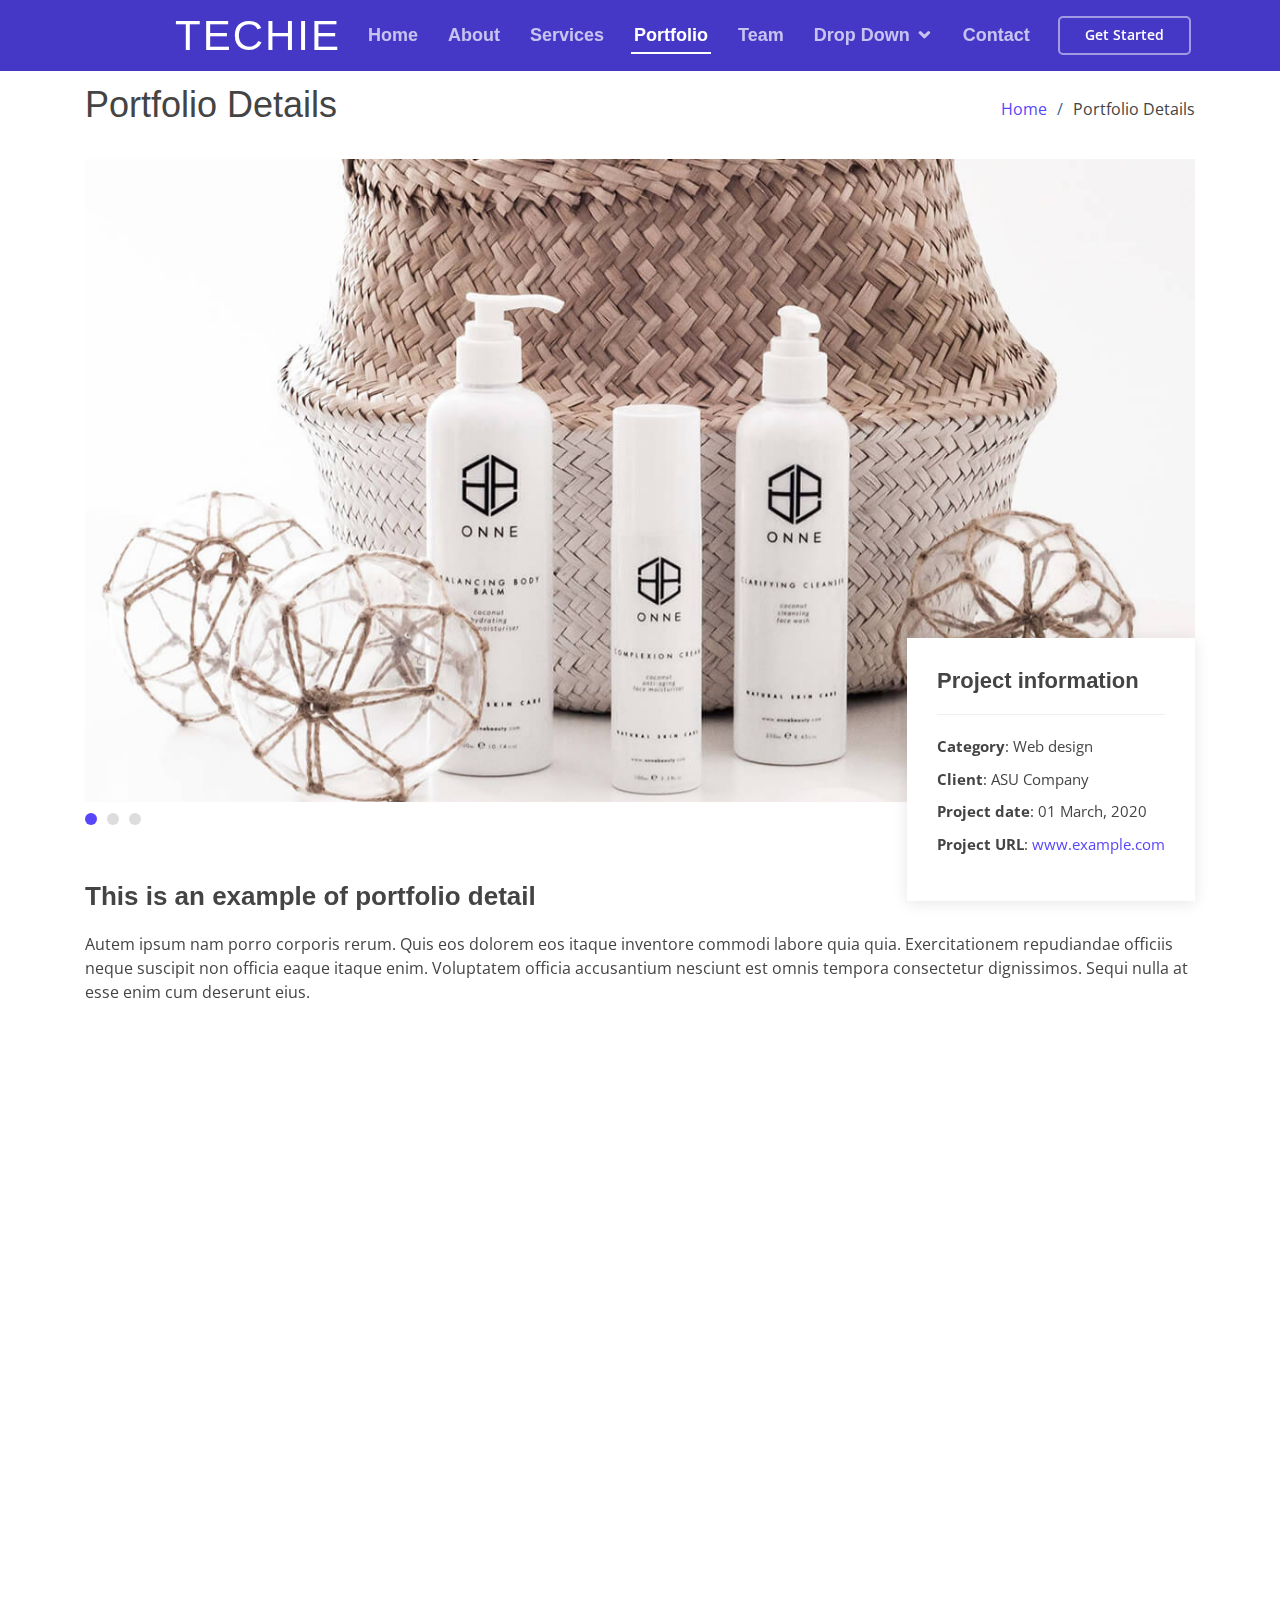
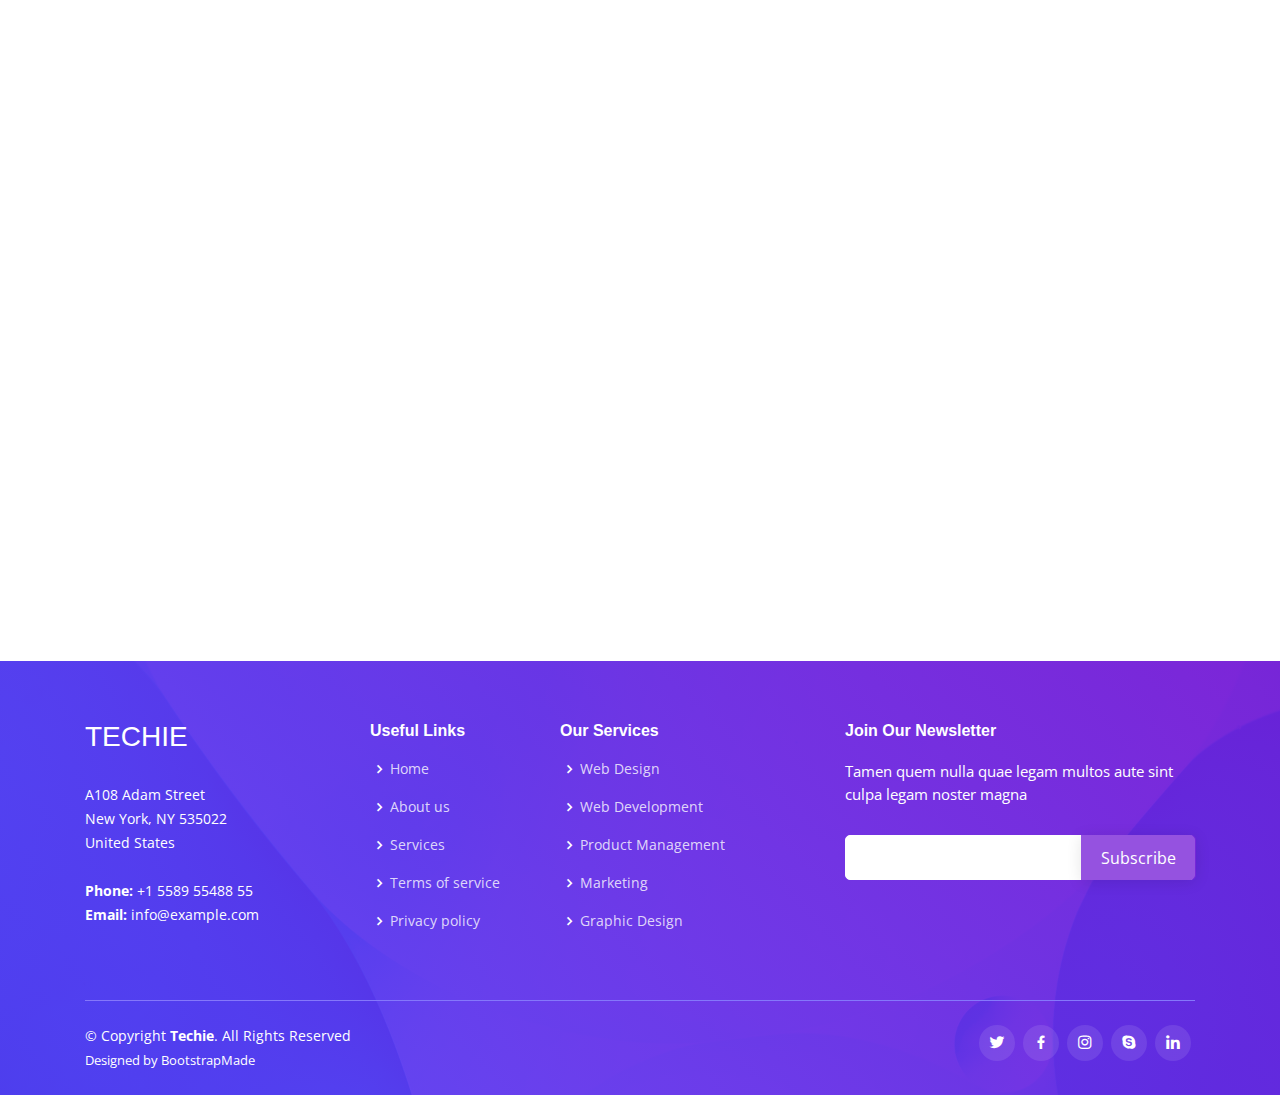
==== commit b2680caa: "Initial betA commit" ====
--- a/portfolio-details.html
+++ b/portfolio-details.html
@@ -129,6 +129,7 @@
           <p>
             Autem ipsum nam porro corporis rerum. Quis eos dolorem eos itaque inventore commodi labore quia quia. Exercitationem repudiandae officiis neque suscipit non officia eaque itaque enim. Voluptatem officia accusantium nesciunt est omnis tempora consectetur dignissimos. Sequi nulla at esse enim cum deserunt eius.
           </p>
+          <iframe src="https://docs.google.com/forms/d/e/1FAIpQLSdd-p27RFK25ySnwYvmjLGztiaTW67cw_v0-pxaUWMuPN9cCQ/viewform?embedded=true" width="640" height="1175" frameborder="0" marginheight="0" marginwidth="0">Loading…</iframe>
         </div>
 
       </div>
--- a/assets/css/style.css
+++ b/assets/css/style.css
@@ -9,7 +9,7 @@
 # General
 --------------------------------------------------------------*/
 body {
-  font-family: "DM Serif Display", serif;
+  font-family: "Open Sans", sans-serif;
   color: #444444;
 }
 
@@ -23,7 +23,7 @@
 }
 
 h1, h2, h3, h4, h5, h6 {
-  font-family: "DM Serif Display", serif;
+  font-family: "Raleway", sans-serif;
 }
 
 /*--------------------------------------------------------------
@@ -179,7 +179,7 @@
   font-size: 18px;
   font-weight: 600;
   padding: 0 3px;
-  font-family: "DM Serif Display", serif;
+  font-family: "Raleway", sans-serif;
 }
 
 .nav-menu > ul > li > a:before {
@@ -478,13 +478,13 @@
 }
 
 #hero h2 {
-  color: rgba(255, 255, 255, 0.8);
+  color: #fff;
   margin: 10px 0 0 0;
-  font-size: 30px;
+  font-size: 30 px;
 }
 
 #hero .btn-get-started {
-  font-family: "Poppins", sans-serif;
+  font-family: "Raleway", sans-serif;
   font-weight: 500;
   font-size: 16px;
   letter-spacing: 1px;
@@ -619,7 +619,7 @@
 
 .about .content h3 {
   font-weight: 600;
-  font-size: 32px;
+  font-size: 42px;
   color: #2c4964;
 }
 
@@ -900,7 +900,7 @@
 }
 
 .testimonials .testimonial-item p {
-  font-style: italic;
+  font-style: normal;
   margin: 0 15px 0 15px;
   padding: 20px 20px 60px 20px;
   background: #fff;
@@ -1301,7 +1301,7 @@
 .faq .faq-list a {
   display: block;
   position: relative;
-  font-family: "Roboto", sans-serif;
+  font-family: "Open Sans", sans-serif;
   font-size: 16px;
   line-height: 24px;
   font-weight: 500;
@@ -1650,7 +1650,7 @@
   font-size: 14px;
   line-height: 24px;
   margin-bottom: 0;
-  font-family: "Poppins", sans-serif;
+  font-family: "Open Sans", sans-serif;
 }
 
 #footer .footer-top h4 {
